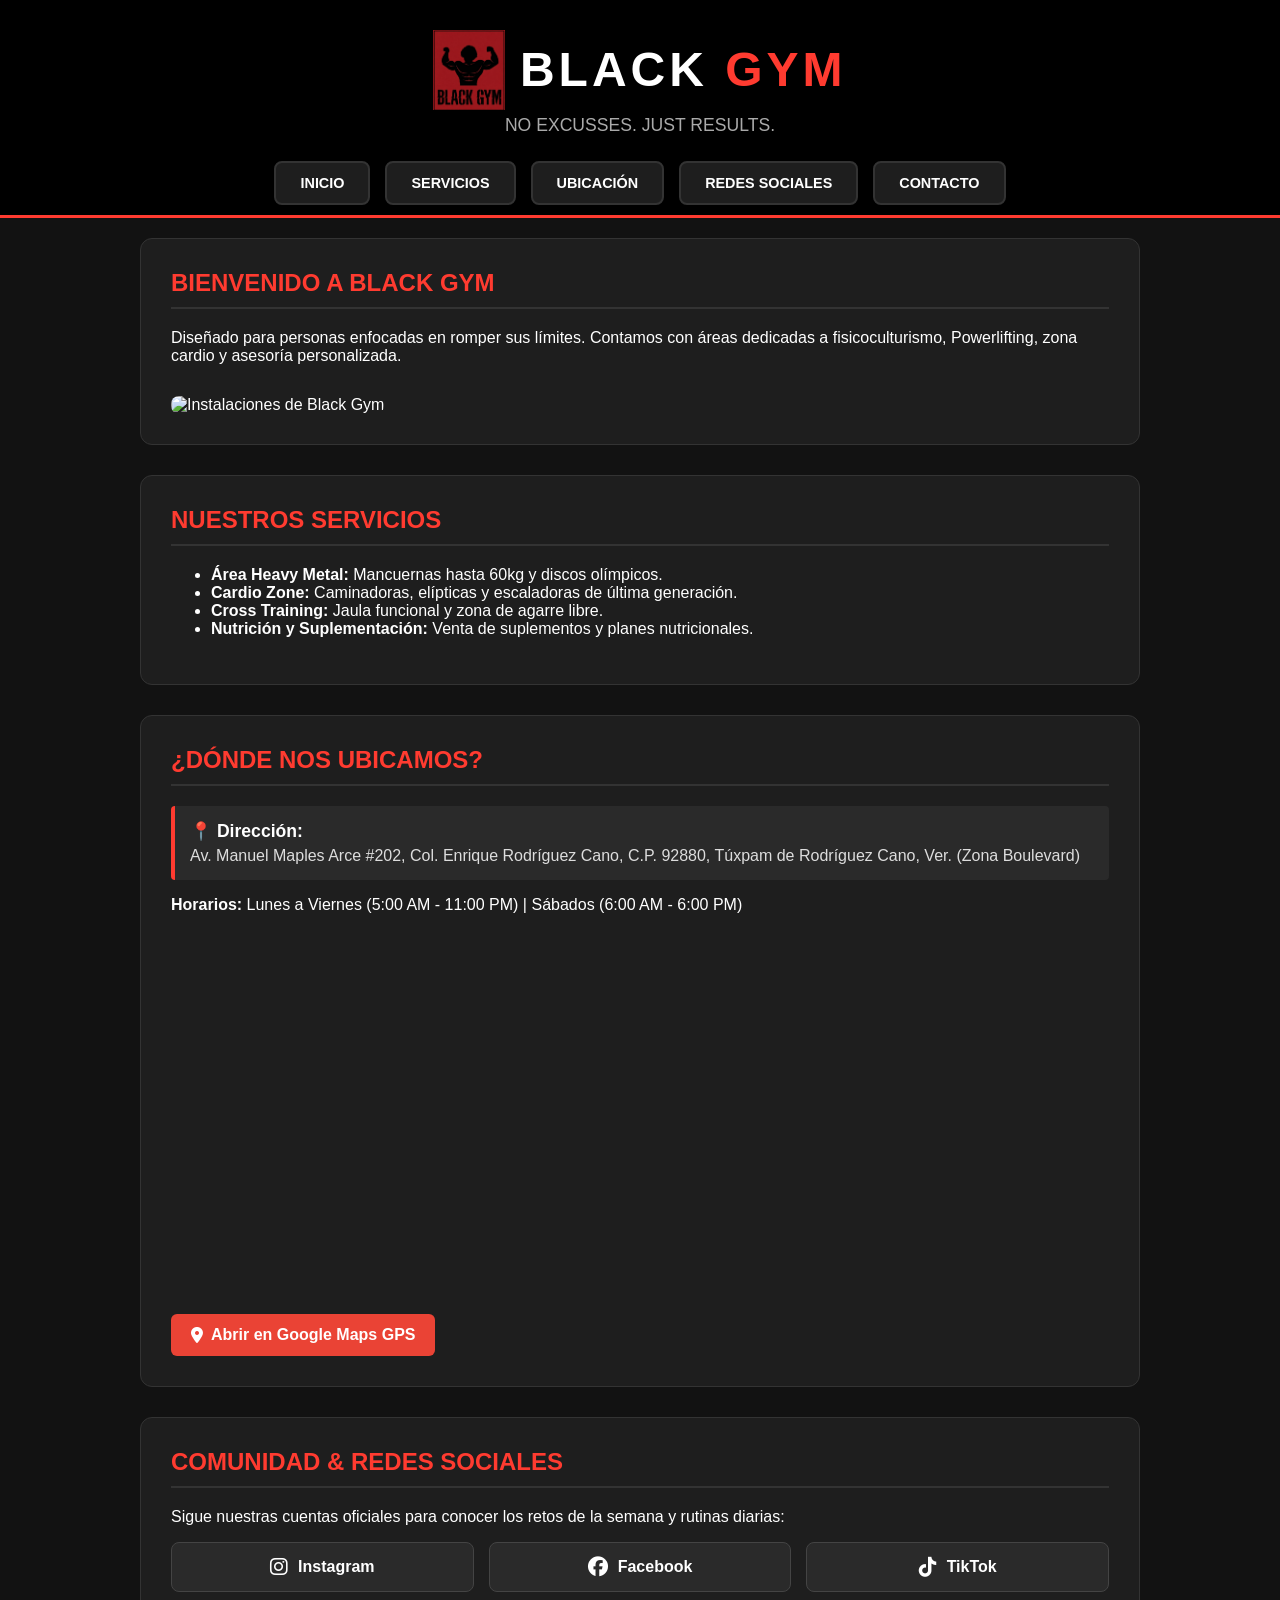
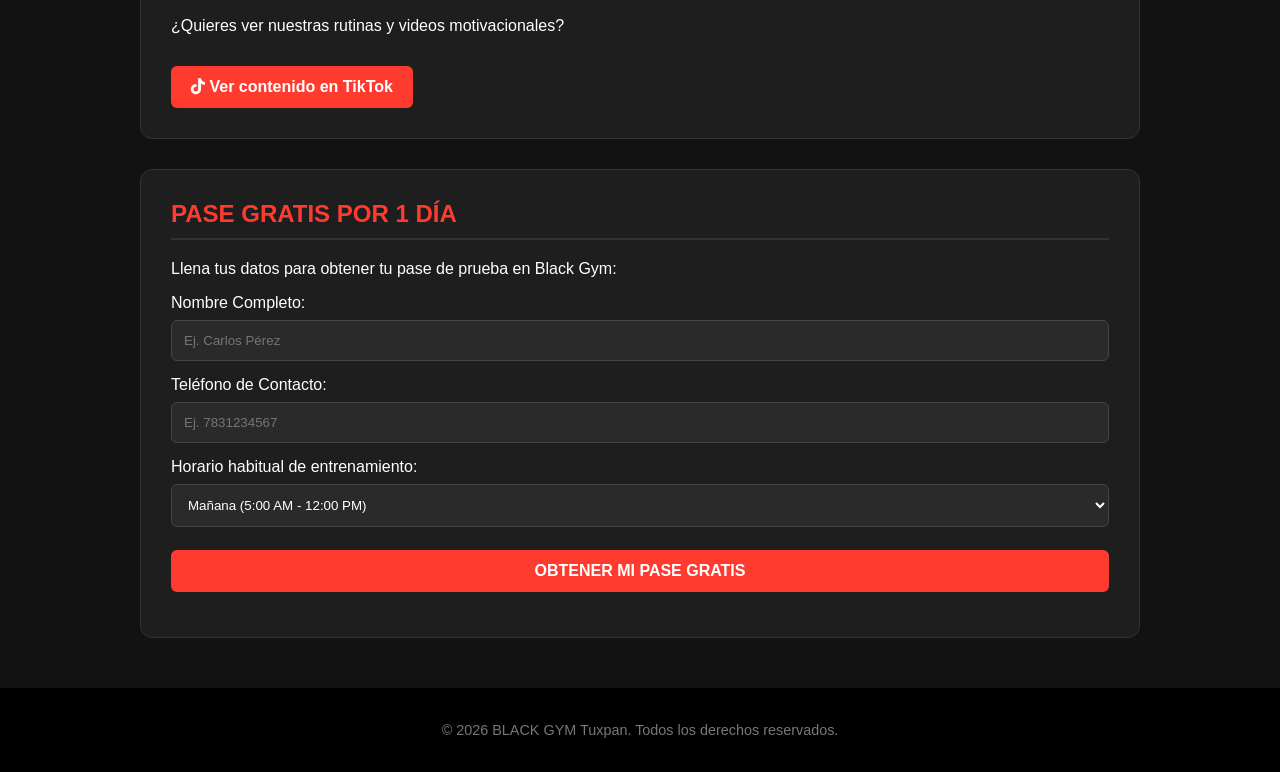
==== index.html @ ecca5a85 "Add files via upload" ====
<!DOCTYPE html>
<html lang="es">
<head>
    <meta charset="UTF-8">
    <meta name="viewport" content="width=device-width, initial-scale=1.0">
    <title>BLACK GYM - Tu Gimnasio</title>

    <link rel="stylesheet" href="https://cdnjs.cloudflare.com/ajax/libs/font-awesome/6.4.0/css/all.min.css">
    
    <style>
        /* === ESTILOS VISUALES === */

        /* Estilos generales para todo el cuerpo de la página (Tema Oscuro) */
        body {
            font-family: 'Segoe UI', Tahoma, Geneva, Verdana, sans-serif;
            background-color: #121212; /* Fondo oscuro */
            color: #ffffff;            /* Texto en color blanco */
            margin: 0;
            padding: 0;
        }

        /* Diseño de la franja superior (Header) */
        header {
            text-align: center;
            padding: 30px 20px 10px 20px;
            background-color: #000000;
            border-bottom: 3px solid #ff3b30; /* Línea de acento color rojo */
        }

        /* Contenedor flexible para alinear el logo y el título juntos */
        .logo-container {
            display: flex;
            align-items: center;
            justify-content: center;
            gap: 15px; /* Separación entre logo y texto */
            flex-wrap: wrap;
        }

        /* Control de tamaño para la imagen de tu logo */
        .gym-logo {
            max-height: 80px; /* Altura máxima para no desproporcionar el encabezado */
            width: auto;      /* Mantiene la proporción original de la imagen */
            object-fit: contain;
        }

        /* Estilo del título principal (BLACK GYM) */
        header h1 {
            font-size: 3rem;
            margin: 0;
            letter-spacing: 4px;
            color: #ffffff;
            text-transform: uppercase;
        }

        /* Resalta la palabra "GYM" en color rojo */
        header h1 span {
            color: #ff3b30;
        }

        /* Estilo del eslogan debajo del título */
        header p {
            color: #aaa;
            font-size: 1.1rem;
            margin-top: 5px;
        }

        /* Menú de navegación */
        nav {
            margin-top: 25px;
        }

        /* Convierte la lista en una barra horizontal centrada */
        nav ul {
            list-style: none; /* Quita los puntos/viñetas de la lista */
            padding: 0;
            margin: 0;
            display: flex;
            justify-content: center;
            flex-wrap: wrap;
            gap: 15px; /* Espacio entre recuadros */
        }

        /* Transforma los enlaces en recuadros interactivos tipo tarjetas */
        nav ul li a {
            display: inline-block;
            padding: 12px 24px;
            background-color: #1e1e1e;
            color: #ffffff;
            text-decoration: none; /* Elimina el subrayado de enlace */
            font-weight: bold;
            text-transform: uppercase;
            font-size: 0.9rem;
            border: 2px solid #333333;
            border-radius: 8px; /* Bordes redondeados */
            transition: all 0.3s ease; /* Transición suave para la animación */
            box-shadow: 0 4px 6px rgba(0,0,0,0.3);
        }

        /* Efecto al pasar el cursor (Hover) sobre los recuadros del menú */
        nav ul li a:hover {
            background-color: #ff3b30;
            border-color: #ff3b30;
            color: #ffffff;
            transform: translateY(-3px); /* Eleva ligeramente el recuadro */
            box-shadow: 0 6px 12px rgba(255, 59, 48, 0.4); /* Resplandor rojo */
        }

        /* Estructura del contenido central */
        main {
            max-width: 1000px; /* Ancho máximo para mantener el contenido centrado */
            margin: 0 auto;
            padding: 20px;
        }

        /* Diseño para cada recuadro/sección del sitio */
        section {
            background-color: #1e1e1e;
            padding: 30px;
            margin-bottom: 30px;
            border-radius: 12px;
            border: 1px solid #333;
        }

        /* Estilo de los títulos de cada sección */
        h2 {
            color: #ff3b30;
            border-bottom: 2px solid #333;
            padding-bottom: 10px;
            margin-top: 0;
            text-transform: uppercase;
        }

        /* Estilo de la imagen principal en la bienvenida */
        .hero-img {
            width: 100%;
            height: 350px;
            object-fit: cover; /* Recorta la imagen limpiamente sin deformarla */
            border-radius: 8px;
            margin-top: 15px;
        }

        /* Cuadro destacado para la dirección de la ubicación */
        .address-box {
            background-color: #2a2a2a;
            padding: 15px;
            border-left: 4px solid #ff3b30;
            border-radius: 4px;
            margin-bottom: 15px;
        }

        /* Botón estilo Google Maps */
        .map-btn {
            display: inline-flex;
            align-items: center;
            gap: 8px;
            margin-top: 15px;
            padding: 12px 20px;
            background-color: #ea4335;
            color: white;
            text-decoration: none;
            font-weight: bold;
            border-radius: 6px;
            transition: 0.3s;
        }

        .map-btn:hover {
            background-color: #c5221f;
        }

        /* Contenedor flexible para alinear las tarjetas de redes sociales */
        .social-container {
            display: flex;
            gap: 15px;
            flex-wrap: wrap;
            margin-top: 15px;
        }

        /* Tarjetas de acceso a redes sociales */
        .social-card {
            flex: 1;
            min-width: 150px;
            padding: 15px;
            text-align: center;
            background: #2a2a2a;
            border-radius: 8px;
            color: #fff;
            text-decoration: none;
            font-weight: bold;
            display: flex;
            align-items: center;
            justify-content: center;
            gap: 10px;
            transition: 0.3s;
            border: 1px solid #444;
        }

        .social-card:hover {
            background: #ff3b30;
            border-color: #ff3b30;
        }

        /* Botón verde para compartir vía WhatsApp */
        .share-btn {
            display: inline-block;
            margin-top: 15px;
            padding: 12px 20px;
            background-color: #ff3b30;
            color: white;
            text-decoration: none;
            font-weight: bold;
            border-radius: 6px;
            transition: 0.3s;
        }

        .share-btn:hover {
            background-color: #e02d22;
        }

        /* Estilos generales para las entradas del formulario (Campos de texto y botón) */
        form input, form select, form button {
            width: 100%;
            padding: 12px;
            margin-top: 8px;
            margin-bottom: 15px;
            border-radius: 6px;
            border: 1px solid #444;
            background-color: #2a2a2a;
            color: white;
            box-sizing: border-box; /* Evita que los campos se salgan del recuadro */
        }

        /* Botón para enviar datos del formulario */
        form button {
            background-color: #ff3b30;
            border: none;
            font-weight: bold;
            font-size: 1rem;
            cursor: pointer;
            text-transform: uppercase;
            transition: 0.3s;
        }

        form button:hover {
            background-color: #e02d22;
        }

        /* Estilos del pie de página */
        footer {
            text-align: center;
            padding: 20px;
            background-color: #000;
            color: #777;
            font-size: 0.9rem;
        }
    </style>
</head>
<body>

    <header>
        <div class="logo-container">
            <img src="logo.png" alt="Logo BLACK GYM" class="gym-logo">
            <h1>BLACK <span>GYM</span></h1>
        </div>

        <p>NO EXCUSSES. JUST RESULTS.</p>

        <nav>
            <ul>
                <li><a href="#inicio">Inicio</a></li>
                <li><a href="#servicios">Servicios</a></li>
                <li><a href="#ubicacion">Ubicación</a></li>
                <li><a href="#redes">Redes Sociales</a></li>
                <li><a href="#contacto">Contacto</a></li>
            </ul>
        </nav>
    </header>

    <main>
        <section id="inicio">
            <h2>Bienvenido a Black Gym</h2>
            <p>Diseñado para personas enfocadas en romper sus límites. Contamos con áreas dedicadas a fisicoculturismo, Powerlifting, zona cardio y asesoría personalizada.</p>

            <img class="hero-img" src="https://images.unsplash.com/photo-1534438327276-14e5300c3a48?w=800" alt="Instalaciones de Black Gym">
        </section>

        <section id="servicios">
            <h2>Nuestros Servicios</h2>
            <ul>
                <li><strong>Área Heavy Metal:</strong> Mancuernas hasta 60kg y discos olímpicos.</li>
                <li><strong>Cardio Zone:</strong> Caminadoras, elípticas y escaladoras de última generación.</li>
                <li><strong>Cross Training:</strong> Jaula funcional y zona de agarre libre.</li>
                <li><strong>Nutrición y Suplementación:</strong> Venta de suplementos y planes nutricionales.</li>
            </ul>
        </section>

        <section id="ubicacion">
            <h2>¿Dónde nos ubicamos?</h2>
            
            <div class="address-box">
                <p style="margin:0; font-size: 1.1rem;"><strong>📍 Dirección:</strong></p>
                <p style="margin:5px 0 0 0; color:#ddd;">Av. Manuel Maples Arce #202, Col. Enrique Rodríguez Cano, C.P. 92880, Túxpam de Rodríguez Cano, Ver. (Zona Boulevard)</p>
            </div>

            <p><strong>Horarios:</strong> Lunes a Viernes (5:00 AM - 11:00 PM) | Sábados (6:00 AM - 6:00 PM)</p>
            
            <div style="border-radius: 8px; overflow: hidden; margin-top: 15px;">
                <iframe 
                    src="https://maps.google.com/maps?q=20.9418320,-97.3780410&hl=es&z=17&output=embed" 
                    width="100%" 
                    height="350" 
                    style="border:0;" 
                    allowfullscreen="" 
                    loading="lazy">
                </iframe>
            </div>

            <div style="margin-top: 15px;">
                <a href="https://www.google.com/maps?q=20.9418320,-97.3780410" target="_blank" class="map-btn">
                    <i class="fa-solid fa-location-dot"></i> Abrir en Google Maps GPS
                </a>
            </div>
        </section>

        <section id="redes">
            <h2>Comunidad & Redes Sociales</h2>
            <p>Sigue nuestras cuentas oficiales para conocer los retos de la semana y rutinas diarias:</p>

            <div class="social-container">
                <a href="https://www.instagram.com/blackgym544?stkn=MWdtNTJtaThpcWppag==" target="_blank" class="social-card">
                    <i class="fa-brands fa-instagram fa-lg"></i> Instagram
                </a>
                <a href="https://www.facebook.com/share/19e7so1coJ/" target="_blank" class="social-card">
                    <i class="fa-brands fa-facebook fa-lg"></i> Facebook
                </a>
                <a href="https://www.tiktok.com/@black.gym98?_r=1&_t=ZS-99eXTjdkThA" target="_blank" class="social-card">
                    <i class="fa-brands fa-tiktok fa-lg"></i> TikTok
                </a>
            </div>

            <div style="margin-top: 25px;">
                <p>¿Quieres ver nuestras rutinas y videos motivacionales?</p>
                <a href="https://www.tiktok.com/@black.gym98?_r=1&_t=ZS-99eXTjdkThA" target="_blank" class="share-btn">
                    <i class="fa-brands fa-tiktok"></i> Ver contenido en TikTok
                </a>
            </div>
        </section>

        <section id="contacto">
            <h2>Pase Gratis por 1 Día</h2>
            <p>Llena tus datos para obtener tu pase de prueba en Black Gym:</p>
            
            <form action="#" method="post">
                <label for="nombre">Nombre Completo:</label>
                <input type="text" id="nombre" name="nombre" placeholder="Ej. Carlos Pérez" required>

                <label for="telefono">Teléfono de Contacto:</label>
                <input type="tel" id="telefono" name="telefono" placeholder="Ej. 7831234567" required>

                <label for="horario">Horario habitual de entrenamiento:</label>
                <select id="horario" name="horario">
                    <option value="manana">Mañana (5:00 AM - 12:00 PM)</option>
                    <option value="tarde">Tarde (12:00 PM - 6:00 PM)</option>
                    <option value="noche">Noche (6:00 PM - 11:00 PM)</option>
                </select>

                <button type="submit">Obtener mi Pase Gratis</button>
            </form>
        </section>
    </main>

    <footer>
        <p>© 2026 BLACK GYM Tuxpan. Todos los derechos reservados.</p>
    </footer>

</body>
</html>
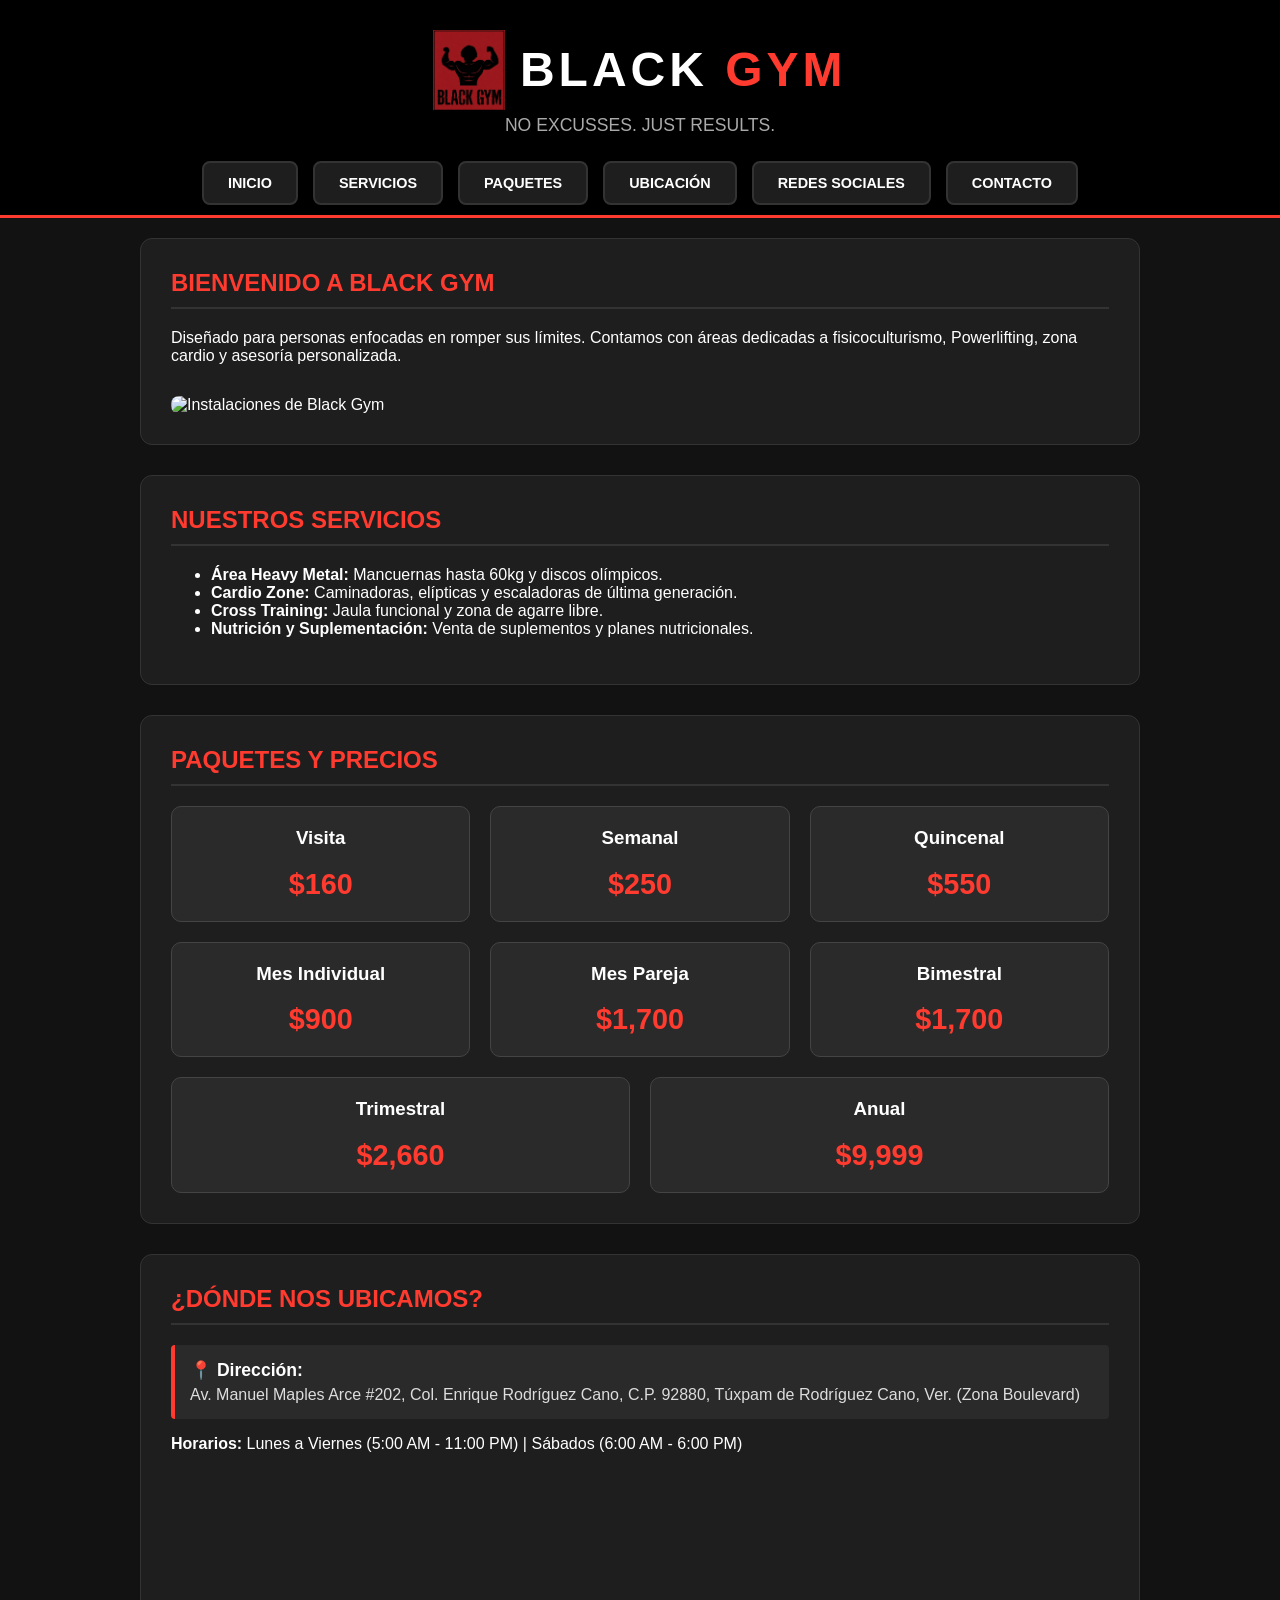
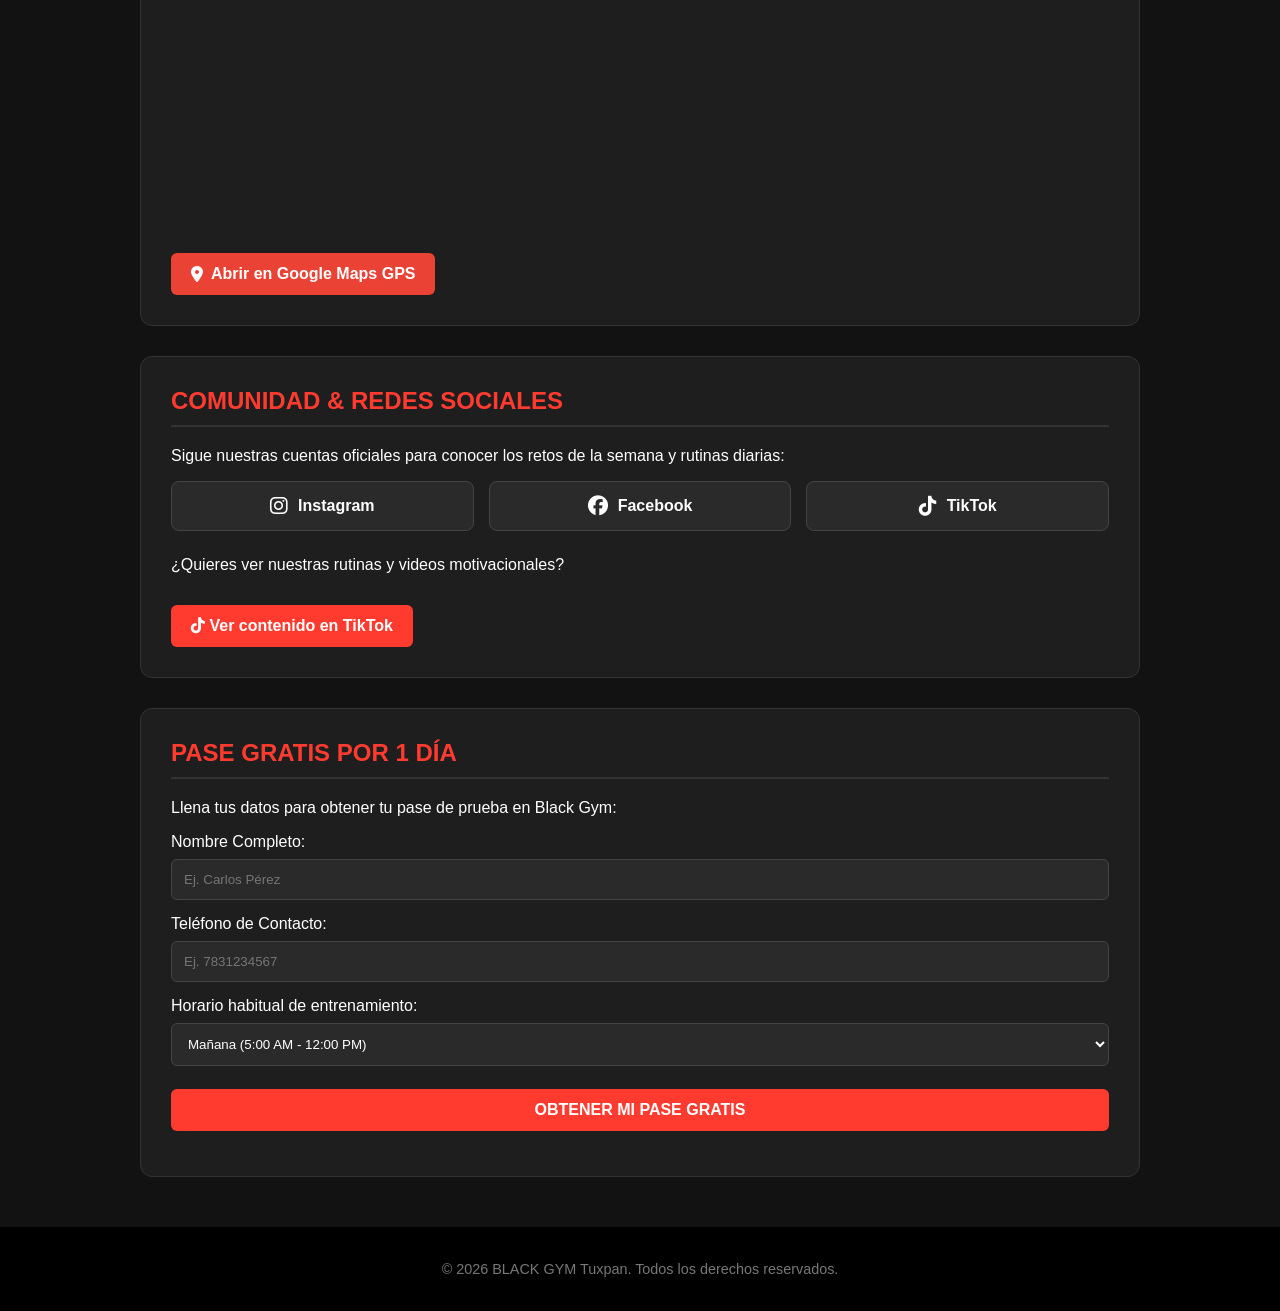
==== commit 71c803c3: "index.html" ====
--- a/index.html
+++ b/index.html
@@ -199,7 +199,7 @@
             border-color: #ff3b30;
         }
 
-        /* Botón verde para compartir vía WhatsApp */
+        /* Botón destacado TikTok */
         .share-btn {
             display: inline-block;
             margin-top: 15px;
@@ -216,7 +216,37 @@
             background-color: #e02d22;
         }
 
-        /* Estilos generales para las entradas del formulario (Campos de texto y botón) */
+        /* Tarjetas para la sección de Paquetes */
+        .planes-container {
+            display: flex;
+            gap: 20px;
+            flex-wrap: wrap;
+            margin-top: 20px;
+        }
+
+        .plan-card {
+            flex: 1;
+            min-width: 200px;
+            background-color: #2a2a2a;
+            padding: 20px;
+            border-radius: 10px;
+            border: 1px solid #444;
+            text-align: center;
+        }
+
+        .plan-card h3 {
+            margin-top: 0;
+            color: #ffffff;
+        }
+
+        .precio {
+            font-size: 1.8rem;
+            color: #ff3b30;
+            font-weight: bold;
+            margin-top: 10px;
+        }
+
+        /* Estilos generales para las entradas del formulario */
         form input, form select, form button {
             width: 100%;
             padding: 12px;
@@ -226,7 +256,7 @@
             border: 1px solid #444;
             background-color: #2a2a2a;
             color: white;
-            box-sizing: border-box; /* Evita que los campos se salgan del recuadro */
+            box-sizing: border-box;
         }
 
         /* Botón para enviar datos del formulario */
@@ -268,6 +298,7 @@
             <ul>
                 <li><a href="#inicio">Inicio</a></li>
                 <li><a href="#servicios">Servicios</a></li>
+                <li><a href="#paquetes">Paquetes</a></li>
                 <li><a href="#ubicacion">Ubicación</a></li>
                 <li><a href="#redes">Redes Sociales</a></li>
                 <li><a href="#contacto">Contacto</a></li>
@@ -276,6 +307,7 @@
     </header>
 
     <main>
+        <!-- Inicio -->
         <section id="inicio">
             <h2>Bienvenido a Black Gym</h2>
             <p>Diseñado para personas enfocadas en romper sus límites. Contamos con áreas dedicadas a fisicoculturismo, Powerlifting, zona cardio y asesoría personalizada.</p>
@@ -283,6 +315,7 @@
             <img class="hero-img" src="https://images.unsplash.com/photo-1534438327276-14e5300c3a48?w=800" alt="Instalaciones de Black Gym">
         </section>
 
+        <!-- Servicios -->
         <section id="servicios">
             <h2>Nuestros Servicios</h2>
             <ul>
@@ -293,6 +326,46 @@
             </ul>
         </section>
 
+        <!-- Paquetes -->
+        <section id="paquetes">
+            <h2>Paquetes y Precios</h2>
+            <div class="planes-container">
+                <div class="plan-card">
+                    <h3>Visita</h3>
+                    <div class="precio">$160</div>
+                </div>
+                <div class="plan-card">
+                    <h3>Semanal</h3>
+                    <div class="precio">$250</div>
+                </div>
+                <div class="plan-card">
+                    <h3>Quincenal</h3>
+                    <div class="precio">$550</div>
+                </div>
+                <div class="plan-card">
+                    <h3>Mes Individual</h3>
+                    <div class="precio">$900</div>
+                </div>
+                <div class="plan-card">
+                    <h3>Mes Pareja</h3>
+                    <div class="precio">$1,700</div>
+                </div>
+                <div class="plan-card">
+                    <h3>Bimestral</h3>
+                    <div class="precio">$1,700</div>
+                </div>
+                <div class="plan-card">
+                    <h3>Trimestral</h3>
+                    <div class="precio">$2,660</div>
+                </div>
+                <div class="plan-card">
+                    <h3>Anual</h3>
+                    <div class="precio">$9,999</div>
+                </div>
+            </div>
+        </section>
+
+        <!-- Ubicación -->
         <section id="ubicacion">
             <h2>¿Dónde nos ubicamos?</h2>
             
@@ -321,6 +394,7 @@
             </div>
         </section>
 
+        <!-- Redes Sociales -->
         <section id="redes">
             <h2>Comunidad & Redes Sociales</h2>
             <p>Sigue nuestras cuentas oficiales para conocer los retos de la semana y rutinas diarias:</p>
@@ -345,11 +419,12 @@
             </div>
         </section>
 
+        <!-- Formulario -->
         <section id="contacto">
             <h2>Pase Gratis por 1 Día</h2>
             <p>Llena tus datos para obtener tu pase de prueba en Black Gym:</p>
             
-            <form action="#" method="post">
+            <form id="paseForm">
                 <label for="nombre">Nombre Completo:</label>
                 <input type="text" id="nombre" name="nombre" placeholder="Ej. Carlos Pérez" required>
 
@@ -372,5 +447,31 @@
         <p>© 2026 BLACK GYM Tuxpan. Todos los derechos reservados.</p>
     </footer>
 
+    <!-- Script JavaScript para controlar el registro del formulario -->
+    <script>
+        document.getElementById('paseForm').addEventListener('submit', function(event) {
+            // Evita que la página se recargue inmediatamente al enviar
+            event.preventDefault();
+
+            // Obtiene el nombre ingresado
+            const nombre = document.getElementById('nombre').value;
+
+            // Obtiene el número actual de registrados desde el navegador (si no hay ninguno, inicia en 0)
+            let contador = localStorage.getItem('contadorPases') || 0;
+            
+            // Incrementa el contador en 1
+            contador++;
+
+            // Guarda el nuevo valor en la memoria del navegador
+            localStorage.setItem('contadorPases', contador);
+
+            // Muestra la ventana flotante con la información requerida
+            alert('¡Felicidades, ' + nombre + '! Tu pase ha sido registrado con éxito.\nEres la persona registrada #' + contador);
+
+            // Limpia los campos del formulario
+            this.reset();
+        });
+    </script>
+
 </body>
-</html>+</html>
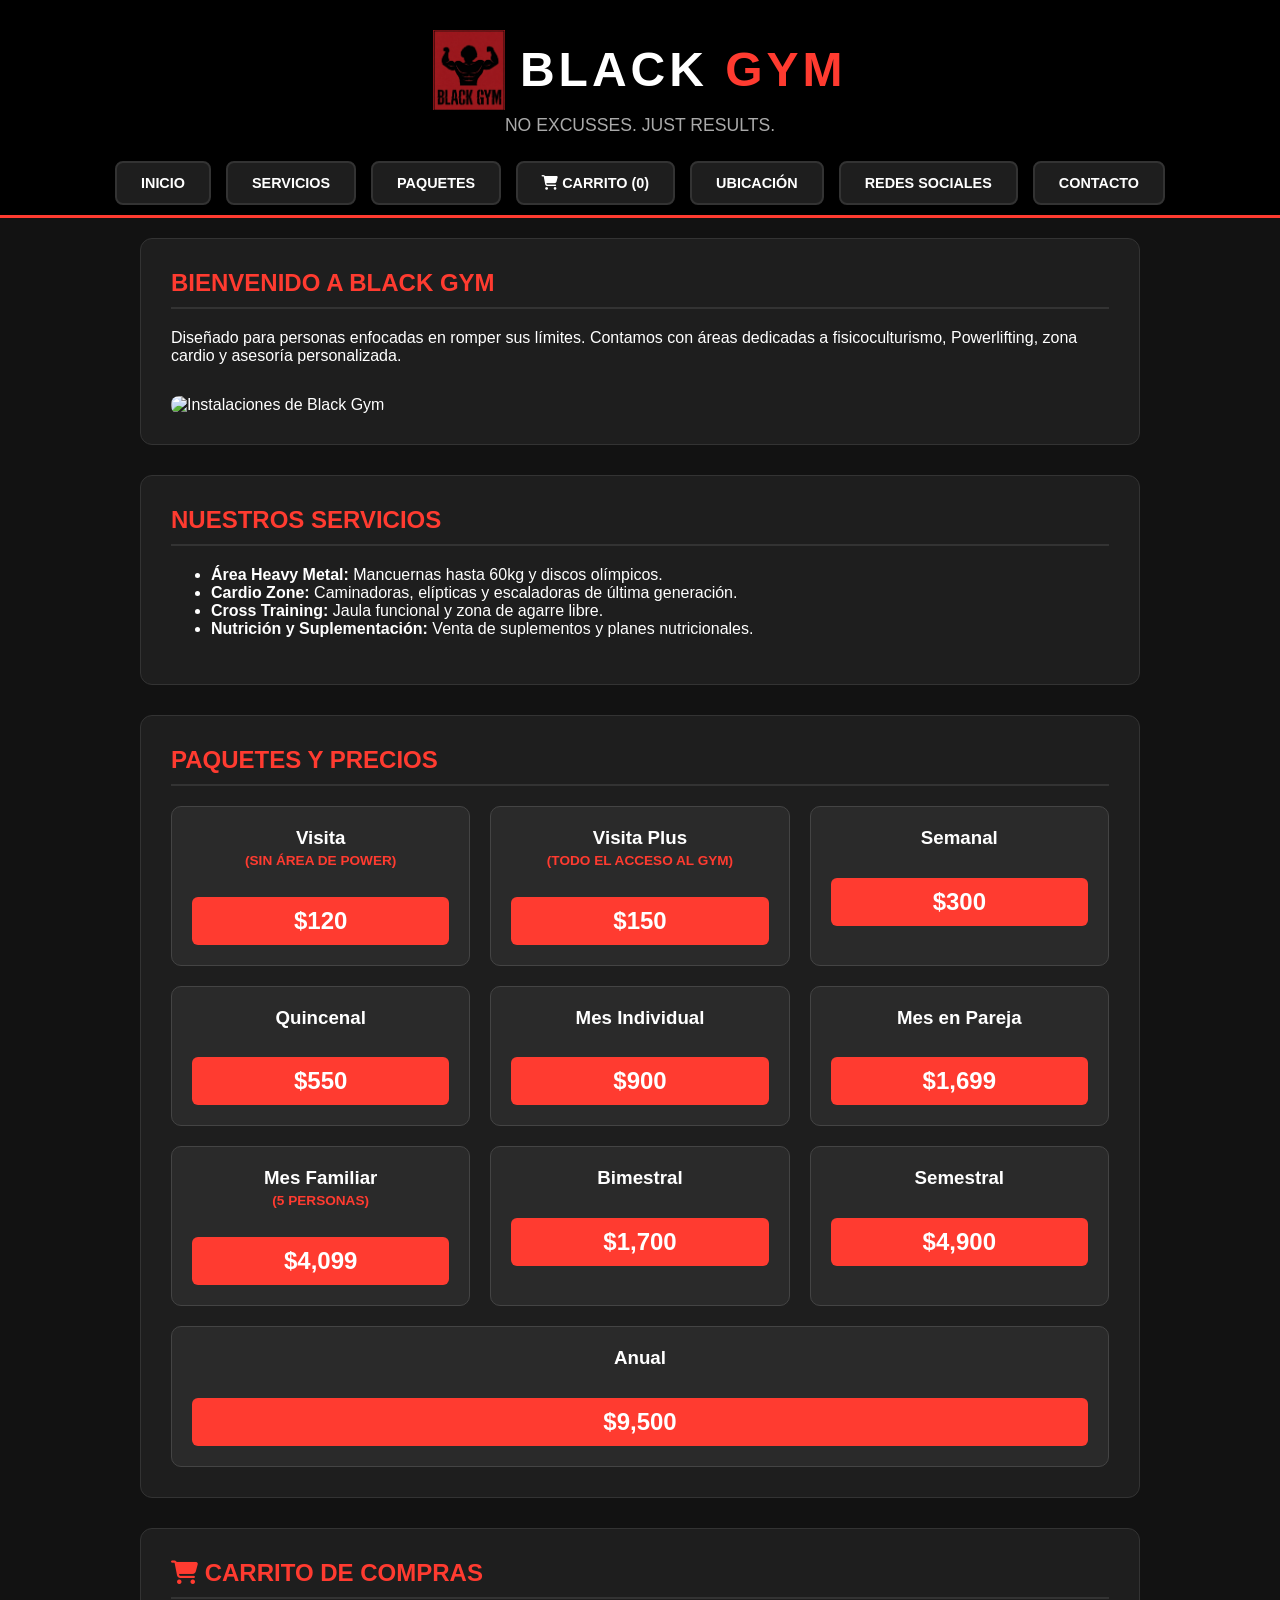
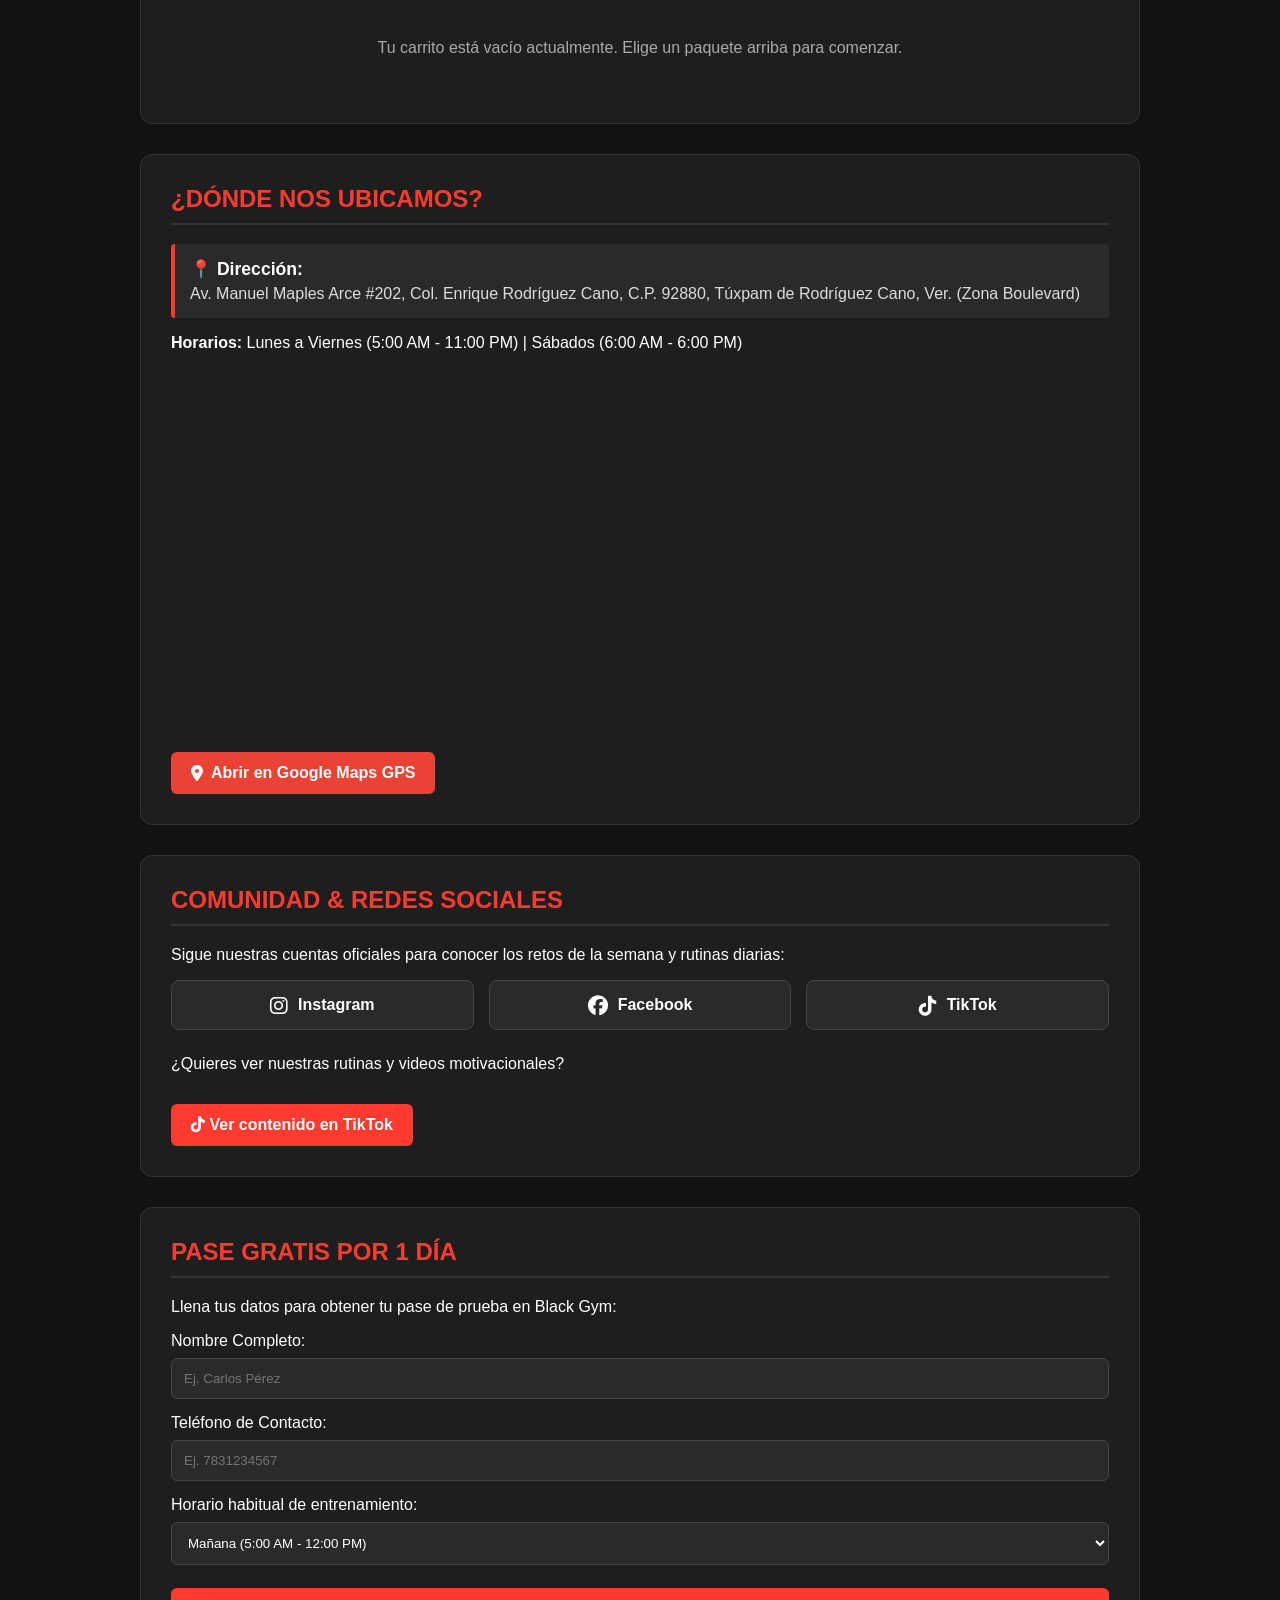
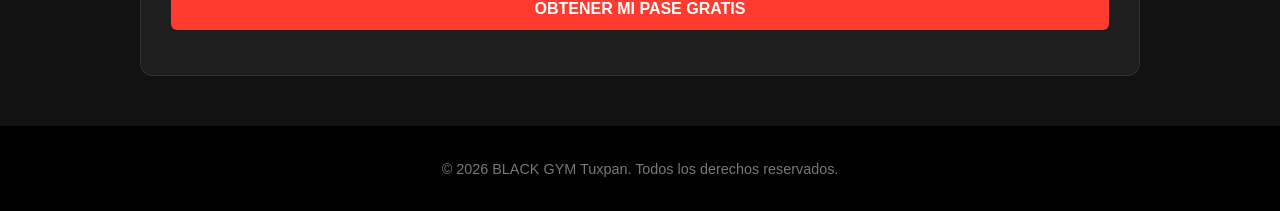
==== commit a2d04954: "index.html" ====
--- a/index.html
+++ b/index.html
@@ -239,14 +239,173 @@
             color: #ffffff;
         }
 
-        .precio {
-            font-size: 1.8rem;
+        /* Estilo para las aclaraciones entre paréntesis */
+        .nota-subtitulo {
+            display: block;
+            font-size: 0.85rem;
             color: #ff3b30;
             font-weight: bold;
+            margin-top: 4px;
+            text-transform: uppercase;
+        }
+
+        /* Botón interactivo para los precios */
+        .btn-precio {
+            width: 100%;
+            background-color: #ff3b30;
+            color: #ffffff;
+            font-size: 1.5rem;
+            font-weight: bold;
+            padding: 10px;
+            border: none;
+            border-radius: 6px;
+            cursor: pointer;
             margin-top: 10px;
-        }
-
-        /* Estilos generales para las entradas del formulario */
+            transition: background-color 0.3s, transform 0.2s;
+        }
+
+        .btn-precio:hover {
+            background-color: #e02d22;
+            transform: scale(1.05);
+        }
+
+        /* TABLA Y ESTILOS DEL CARRITO */
+        .cart-table-container {
+            overflow-x: auto;
+            margin-top: 15px;
+        }
+
+        .cart-table {
+            width: 100%;
+            border-collapse: collapse;
+            text-align: left;
+            background-color: #2a2a2a;
+            border-radius: 8px;
+            overflow: hidden;
+        }
+
+        .cart-table th, .cart-table td {
+            padding: 12px 15px;
+            border-bottom: 1px solid #444;
+        }
+
+        .cart-table th {
+            background-color: #000;
+            color: #ff3b30;
+            text-transform: uppercase;
+            font-size: 0.9rem;
+        }
+
+        .btn-eliminar {
+            background-color: #dc3545;
+            color: white;
+            border: none;
+            padding: 6px 10px;
+            border-radius: 4px;
+            cursor: pointer;
+            font-size: 0.85rem;
+            transition: 0.2s;
+        }
+
+        .btn-eliminar:hover {
+            background-color: #bd2130;
+        }
+
+        .cart-summary {
+            display: flex;
+            justify-content: space-between;
+            align-items: center;
+            margin-top: 20px;
+            padding-top: 15px;
+            border-top: 2px solid #333;
+            flex-wrap: wrap;
+            gap: 15px;
+        }
+
+        .cart-total-text {
+            font-size: 1.4rem;
+            font-weight: bold;
+        }
+
+        .cart-total-amount {
+            color: #ff3b30;
+            font-size: 1.6rem;
+        }
+
+        /* Contenedor del área de checkout (Nombre del comprador + Botones) */
+        .cart-checkout-area {
+            display: flex;
+            align-items: center;
+            gap: 12px;
+            flex-wrap: wrap;
+        }
+
+        .buyer-input-group {
+            display: flex;
+            flex-direction: column;
+            gap: 4px;
+        }
+
+        .buyer-input-group label {
+            font-size: 0.8rem;
+            color: #aaa;
+            text-transform: uppercase;
+            font-weight: bold;
+        }
+
+        .buyer-input {
+            padding: 10px 14px;
+            border-radius: 6px;
+            border: 1px solid #ff3b30;
+            background-color: #121212;
+            color: white;
+            font-size: 0.95rem;
+            outline: none;
+            min-width: 220px;
+            box-sizing: border-box;
+        }
+
+        .buyer-input:focus {
+            box-shadow: 0 0 8px rgba(255, 59, 48, 0.5);
+        }
+
+        .cart-actions {
+            display: flex;
+            gap: 10px;
+            align-items: flex-end;
+        }
+
+        .btn-cart-action {
+            padding: 12px 20px;
+            font-weight: bold;
+            border: none;
+            border-radius: 6px;
+            cursor: pointer;
+            text-transform: uppercase;
+            transition: 0.3s;
+            height: 42px;
+        }
+
+        .btn-vaciar {
+            background-color: #333;
+            color: #ccc;
+        }
+
+        .btn-vaciar:hover {
+            background-color: #444;
+            color: #fff;
+        }
+
+        .btn-comprar {
+            background-color: #28a745;
+            color: white;
+        }
+
+        .btn-comprar:hover {
+            background-color: #218838;
+        }
+
+        /* Estilos generales para las entradas del formulario estándar */
         form input, form select, form button {
             width: 100%;
             padding: 12px;
@@ -274,6 +433,146 @@
             background-color: #e02d22;
         }
 
+        /* === VENTANA EMERGENTE (MODAL) ESTILIZADA === */
+        .modal-overlay {
+            position: fixed;
+            top: 0;
+            left: 0;
+            width: 100%;
+            height: 100%;
+            background-color: rgba(0, 0, 0, 0.85);
+            display: flex;
+            align-items: center;
+            justify-content: center;
+            opacity: 0;
+            pointer-events: none;
+            transition: opacity 0.3s ease;
+            z-index: 1000;
+        }
+
+        .modal-overlay.active {
+            opacity: 1;
+            pointer-events: auto;
+        }
+
+        .modal-box {
+            background-color: #1e1e1e;
+            border: 2px solid #ff3b30;
+            border-radius: 12px;
+            padding: 25px;
+            width: 90%;
+            max-width: 420px;
+            text-align: center;
+            box-shadow: 0 0 20px rgba(255, 59, 48, 0.4);
+            transform: translateY(-20px);
+            transition: transform 0.3s ease;
+        }
+
+        .modal-overlay.active .modal-box {
+            transform: translateY(0);
+        }
+
+        .modal-box h3 {
+            color: #ff3b30;
+            margin-top: 0;
+            font-size: 1.5rem;
+            text-transform: uppercase;
+        }
+
+        .modal-box p {
+            font-size: 1.1rem;
+            color: #ddd;
+            margin: 15px 0 15px 0;
+            line-height: 1.5;
+        }
+
+        /* Recuadro de número de pedido dentro del modal */
+        .order-badge {
+            background-color: #2a2a2a;
+            border: 1px dashed #ff3b30;
+            padding: 10px;
+            border-radius: 6px;
+            font-family: monospace;
+            font-size: 1.2rem;
+            color: #ff3b30;
+            font-weight: bold;
+            margin: 10px 0;
+        }
+
+        /* CONTROLES DE CANTIDAD (+ y -) */
+        .qty-control {
+            display: flex;
+            align-items: center;
+            justify-content: center;
+            gap: 15px;
+            margin: 20px 0;
+        }
+
+        .btn-qty {
+            background-color: #2a2a2a;
+            color: #ff3b30;
+            border: 2px solid #ff3b30;
+            font-size: 1.5rem;
+            font-weight: bold;
+            width: 45px;
+            height: 45px;
+            border-radius: 50%;
+            cursor: pointer;
+            display: flex;
+            align-items: center;
+            justify-content: center;
+            transition: 0.2s;
+        }
+
+        .btn-qty:hover {
+            background-color: #ff3b30;
+            color: #ffffff;
+        }
+
+        .qty-number {
+            font-size: 1.8rem;
+            font-weight: bold;
+            color: #ffffff;
+            min-width: 40px;
+            text-align: center;
+        }
+
+        /* ACCIONES DEL MODAL */
+        .modal-actions {
+            display: flex;
+            gap: 10px;
+            justify-content: center;
+            margin-top: 20px;
+        }
+
+        .modal-btn {
+            flex: 1;
+            background-color: #ff3b30;
+            color: white;
+            border: none;
+            padding: 12px 15px;
+            font-weight: bold;
+            border-radius: 6px;
+            cursor: pointer;
+            font-size: 0.95rem;
+            text-transform: uppercase;
+            transition: 0.3s;
+        }
+
+        .modal-btn:hover {
+            background-color: #e02d22;
+        }
+
+        .modal-btn-secondary {
+            background-color: #333;
+            color: #aaa;
+        }
+
+        .modal-btn-secondary:hover {
+            background-color: #444;
+            color: #fff;
+        }
+
         /* Estilos del pie de página */
         footer {
             text-align: center;
@@ -299,6 +598,7 @@
                 <li><a href="#inicio">Inicio</a></li>
                 <li><a href="#servicios">Servicios</a></li>
                 <li><a href="#paquetes">Paquetes</a></li>
+                <li><a href="#carrito"><i class="fa-solid fa-cart-shopping"></i> Carrito (<span id="cartCount">0</span>)</a></li>
                 <li><a href="#ubicacion">Ubicación</a></li>
                 <li><a href="#redes">Redes Sociales</a></li>
                 <li><a href="#contacto">Contacto</a></li>
@@ -331,37 +631,54 @@
             <h2>Paquetes y Precios</h2>
             <div class="planes-container">
                 <div class="plan-card">
-                    <h3>Visita</h3>
-                    <div class="precio">$160</div>
+                    <h3>Visita <span class="nota-subtitulo">(SIN ÁREA DE POWER)</span></h3>
+                    <button class="btn-precio" onclick="abrirModalPaquete('Visita (SIN ÁREA DE POWER)', 120, 15)">$120</button>
+                </div>
+                <div class="plan-card">
+                    <h3>Visita Plus <span class="nota-subtitulo">(TODO EL ACCESO AL GYM)</span></h3>
+                    <button class="btn-precio" onclick="abrirModalPaquete('Visita Plus (TODO EL ACCESO AL GYM)', 150, 15)">$150</button>
                 </div>
                 <div class="plan-card">
                     <h3>Semanal</h3>
-                    <div class="precio">$250</div>
+                    <button class="btn-precio" onclick="abrirModalPaquete('Semanal', 300, 25)">$300</button>
                 </div>
                 <div class="plan-card">
                     <h3>Quincenal</h3>
-                    <div class="precio">$550</div>
+                    <button class="btn-precio" onclick="abrirModalPaquete('Quincenal', 550, 15)">$550</button>
                 </div>
                 <div class="plan-card">
                     <h3>Mes Individual</h3>
-                    <div class="precio">$900</div>
+                    <button class="btn-precio" onclick="abrirModalPaquete('Mes Individual', 900, 120)">$900</button>
                 </div>
                 <div class="plan-card">
-                    <h3>Mes Pareja</h3>
-                    <div class="precio">$1,700</div>
+                    <h3>Mes en Pareja</h3>
+                    <button class="btn-precio" onclick="abrirModalPaquete('Mes en Pareja', 1699, 35)">$1,699</button>
+                </div>
+                <div class="plan-card">
+                    <h3>Mes Familiar <span class="nota-subtitulo">(5 PERSONAS)</span></h3>
+                    <button class="btn-precio" onclick="abrirModalPaquete('Mes Familiar (5 PERSONAS)', 4099, 8)">$4,099</button>
                 </div>
                 <div class="plan-card">
                     <h3>Bimestral</h3>
-                    <div class="precio">$1,700</div>
+                    <button class="btn-precio" onclick="abrirModalPaquete('Bimestral', 1700, 10)">$1,700</button>
                 </div>
                 <div class="plan-card">
-                    <h3>Trimestral</h3>
-                    <div class="precio">$2,660</div>
+                    <h3>Semestral</h3>
+                    <button class="btn-precio" onclick="abrirModalPaquete('Semestral', 4900, 5)">$4,900</button>
                 </div>
                 <div class="plan-card">
                     <h3>Anual</h3>
-                    <div class="precio">$9,999</div>
-                </div>
+                    <button class="btn-precio" onclick="abrirModalPaquete('Anual', 9500, 12)">$9,500</button>
+                </div>
+            </div>
+        </section>
+
+        <!-- Carrito de Compras -->
+        <section id="carrito">
+            <h2><i class="fa-solid fa-cart-shopping"></i> Carrito de Compras</h2>
+            
+            <div id="cartContent">
+                <!-- Se genera dinámicamente desde JavaScript -->
             </div>
         </section>
 
@@ -443,32 +760,296 @@
         </section>
     </main>
 
+    <!-- VENTANA EMERGENTE INTEGRADA EN LA PÁGINA -->
+    <div id="customModal" class="modal-overlay">
+        <div class="modal-box">
+            <h3 id="modalTitle">Paquete</h3>
+            <div id="modalBody">
+                <!-- Se llena dinámicamente con JS -->
+            </div>
+        </div>
+    </div>
+
     <footer>
         <p>© 2026 BLACK GYM Tuxpan. Todos los derechos reservados.</p>
     </footer>
 
-    <!-- Script JavaScript para controlar el registro del formulario -->
+    <!-- Script JavaScript -->
     <script>
+        // Variables globales para el paquete activo y el carrito
+        let paqueteActual = '';
+        let precioActual = 0;
+        let stockDisponible = 0;
+        let cantidadSeleccionada = 1;
+        
+        // Obtener el carrito guardado o iniciar uno vacío
+        let carrito = JSON.parse(localStorage.getItem('blackgym_carrito')) || [];
+
+        // Inicializar el carrito al cargar la página
+        renderizarCarrito();
+
+        // Abrir la ventana modal al presionar un precio
+        function abrirModalPaquete(nombrePaquete, precio, cantidadInicial) {
+            paqueteActual = nombrePaquete;
+            precioActual = precio;
+            let llaveStorage = 'stock_' + nombrePaquete;
+            let disponibles = localStorage.getItem(llaveStorage);
+
+            if (disponibles === null) {
+                disponibles = cantidadInicial;
+                localStorage.setItem(llaveStorage, disponibles);
+            }
+
+            stockDisponible = parseInt(disponibles);
+            cantidadSeleccionada = stockDisponible > 0 ? 1 : 0;
+
+            document.getElementById('modalTitle').innerText = 'Paquete ' + nombrePaquete;
+            
+            actualizarContenidoModal();
+            document.getElementById('customModal').classList.add('active');
+        }
+
+        // Renderizar el contenido dinámico del modal
+        function actualizarContenidoModal() {
+            const body = document.getElementById('modalBody');
+
+            if (stockDisponible <= 0) {
+                body.innerHTML = `
+                    <p style="color: #ff3b30; font-weight: bold;">⚠️ Lo sentimos, este paquete está agotado por el momento.</p>
+                    <div class="modal-actions">
+                        <button class="modal-btn modal-btn-secondary" onclick="cerrarModal()">Cerrar</button>
+                    </div>
+                `;
+                return;
+            }
+
+            body.innerHTML = `
+                <p>Precio Unitario: <strong>$${precioActual.toLocaleString()}</strong></p>
+                <p style="font-size: 0.95rem; color: #aaa;">Quedan <strong>${stockDisponible}</strong> paquete(s) disponible(s).</p>
+                
+                <div class="qty-control">
+                    <button class="btn-qty" onclick="cambiarCantidad(-1)">-</button>
+                    <span class="qty-number" id="qtyText">${cantidadSeleccionada}</span>
+                    <button class="btn-qty" onclick="cambiarCantidad(1)">+</button>
+                </div>
+
+                <div class="modal-actions">
+                    <button class="modal-btn modal-btn-secondary" onclick="cerrarModal()">Cancelar</button>
+                    <button class="modal-btn" onclick="agregarAlCarrito()"><i class="fa-solid fa-cart-shopping"></i> Agregar al Carrito</button>
+                </div>
+            `;
+        }
+
+        // Modificar la cantidad elegida con los botones + y -
+        function cambiarCantidad(cambio) {
+            let nuevaCantidad = cantidadSeleccionada + cambio;
+
+            if (nuevaCantidad >= 1 && nuevaCantidad <= stockDisponible) {
+                cantidadSeleccionada = nuevaCantidad;
+                document.getElementById('qtyText').innerText = cantidadSeleccionada;
+            }
+        }
+
+        // Agregar producto seleccionado al carrito
+        function agregarAlCarrito() {
+            // Descontar del stock disponible local
+            stockDisponible -= cantidadSeleccionada;
+            localStorage.setItem('stock_' + paqueteActual, stockDisponible);
+
+            // Verificar si el producto ya existía en el carrito
+            let itemExistente = carrito.find(item => item.nombre === paqueteActual);
+
+            if (itemExistente) {
+                itemExistente.cantidad += cantidadSeleccionada;
+                itemExistente.subtotal = itemExistente.cantidad * itemExistente.precio;
+            } else {
+                carrito.push({
+                    nombre: paqueteActual,
+                    precio: precioActual,
+                    cantidad: cantidadSeleccionada,
+                    subtotal: cantidadSeleccionada * precioActual
+                });
+            }
+
+            guardarYActualizarCarrito();
+
+            const body = document.getElementById('modalBody');
+            body.innerHTML = `
+                <p style="color: #28a745; font-size: 1.2rem; font-weight: bold;">¡Agregado con éxito!</p>
+                <p>Se han añadido <strong>${cantidadSeleccionada}</strong> paquete(s) de <strong>${paqueteActual}</strong> al carrito.</p>
+                <div class="modal-actions">
+                    <button class="modal-btn" onclick="cerrarModal()">Aceptar</button>
+                </div>
+            `;
+        }
+
+        // Renderizar tabla del carrito de compras
+        function renderizarCarrito() {
+            const container = document.getElementById('cartContent');
+            const cartCountElement = document.getElementById('cartCount');
+
+            let totalItems = 0;
+            let totalPagar = 0;
+
+            carrito.forEach(item => {
+                totalItems += item.cantidad;
+                totalPagar += item.subtotal;
+            });
+
+            cartCountElement.innerText = totalItems;
+
+            if (carrito.length === 0) {
+                container.innerHTML = `<p style="color: #aaa; text-align: center; padding: 20px;">Tu carrito está vacío actualmente. Elige un paquete arriba para comenzar.</p>`;
+                return;
+            }
+
+            let html = `
+                <div class="cart-table-container">
+                    <table class="cart-table">
+                        <thead>
+                            <tr>
+                                <th>Paquete</th>
+                                <th>Precio U.</th>
+                                <th>Cant.</th>
+                                <th>Subtotal</th>
+                                <th>Acción</th>
+                            </tr>
+                        </thead>
+                        <tbody>
+            `;
+
+            carrito.forEach((item, index) => {
+                html += `
+                    <tr>
+                        <td><strong>${item.nombre}</strong></td>
+                        <td>$${item.precio.toLocaleString()}</td>
+                        <td>${item.cantidad}</td>
+                        <td>$${item.subtotal.toLocaleString()}</td>
+                        <td><button class="btn-eliminar" onclick="eliminarDelCarrito(${index})"><i class="fa-solid fa-trash"></i></button></td>
+                    </tr>
+                `;
+            });
+
+            html += `
+                        </tbody>
+                    </table>
+                </div>
+
+                <div class="cart-summary">
+                    <div class="cart-total-text">
+                        Total a pagar: <span class="cart-total-amount">$${totalPagar.toLocaleString()}</span>
+                    </div>
+                    
+                    <div class="cart-checkout-area">
+                        <div class="buyer-input-group">
+                            <label for="nombreComprador">Nombre del Comprador:</label>
+                            <input type="text" id="nombreComprador" class="buyer-input" placeholder="Ingresa tu nombre completo">
+                        </div>
+                        <div class="cart-actions">
+                            <button class="btn-cart-action btn-vaciar" onclick="vaciarCarrito()">Vaciar</button>
+                            <button class="btn-cart-action btn-comprar" onclick="procesarCompra()">Finalizar Compra</button>
+                        </div>
+                    </div>
+                </div>
+            `;
+
+            container.innerHTML = html;
+        }
+
+        // Eliminar un producto individual del carrito
+        function eliminarDelCarrito(index) {
+            let item = carrito[index];
+            
+            // Devolver stock
+            let stockActual = parseInt(localStorage.getItem('stock_' + item.nombre) || 0);
+            localStorage.setItem('stock_' + item.nombre, stockActual + item.cantidad);
+
+            carrito.splice(index, 1);
+            guardarYActualizarCarrito();
+        }
+
+        // Vaciar todo el carrito
+        function vaciarCarrito() {
+            // Devolver todo el stock acumulado
+            carrito.forEach(item => {
+                let stockActual = parseInt(localStorage.getItem('stock_' + item.nombre) || 0);
+                localStorage.setItem('stock_' + item.nombre, stockActual + item.cantidad);
+            });
+
+            carrito = [];
+            guardarYActualizarCarrito();
+        }
+
+        // Finalizar pedido con generación de Folio/Número de Pedido
+        function procesarCompra() {
+            const inputComprador = document.getElementById('nombreComprador');
+            const nombreComprador = inputComprador ? inputComprador.value.trim() : '';
+
+            if (!nombreComprador) {
+                alert("Por favor, ingresa el nombre del comprador para completar el pedido.");
+                if (inputComprador) inputComprador.focus();
+                return;
+            }
+
+            // Generar número de pedido secuencial
+            let contadorPedido = parseInt(localStorage.getItem('contadorPedidosBG') || 100);
+            contadorPedido++;
+            localStorage.setItem('contadorPedidosBG', contadorPedido);
+
+            const numPedido = `BG-${new Date().getFullYear()}-${contadorPedido}`;
+
+            document.getElementById('modalTitle').innerText = '¡Compra Exitosa!';
+            document.getElementById('modalBody').innerHTML = `
+                <p style="color: #28a745; font-weight: bold; font-size: 1.2rem; margin-bottom: 5px;">¡Gracias por tu compra!</p>
+                <p style="margin-top: 5px;">Comprador: <strong>${nombreComprador}</strong></p>
+                
+                <div class="order-badge">
+                    N° DE PEDIDO: ${numPedido}
+                </div>
+
+                <p style="font-size: 0.95rem; color: #ccc;">Tu pedido ha sido procesado con éxito. Muestra este número de pedido en recepción para la entrega de tu pase o activación.</p>
+                
+                <div class="modal-actions">
+                    <button class="modal-btn" onclick="cerrarModal()">Aceptar</button>
+                </div>
+            `;
+
+            carrito = [];
+            guardarYActualizarCarrito();
+            document.getElementById('customModal').classList.add('active');
+        }
+
+        // Guardar cambios en el localStorage y refrescar la interfaz
+        function guardarYActualizarCarrito() {
+            localStorage.setItem('blackgym_carrito', JSON.stringify(carrito));
+            renderizarCarrito();
+        }
+
+        function cerrarModal() {
+            document.getElementById('customModal').classList.remove('active');
+        }
+
+        // Control del formulario Pase Gratis
         document.getElementById('paseForm').addEventListener('submit', function(event) {
-            // Evita que la página se recargue inmediatamente al enviar
             event.preventDefault();
 
-            // Obtiene el nombre ingresado
             const nombre = document.getElementById('nombre').value;
-
-            // Obtiene el número actual de registrados desde el navegador (si no hay ninguno, inicia en 0)
             let contador = localStorage.getItem('contadorPases') || 0;
             
-            // Incrementa el contador en 1
             contador++;
-
-            // Guarda el nuevo valor en la memoria del navegador
             localStorage.setItem('contadorPases', contador);
 
-            // Muestra la ventana flotante con la información requerida
-            alert('¡Felicidades, ' + nombre + '! Tu pase ha sido registrado con éxito.\nEres la persona registrada #' + contador);
-
-            // Limpia los campos del formulario
+            document.getElementById('modalTitle').innerText = '¡Pase Registrado!';
+            document.getElementById('modalBody').innerHTML = `
+                <p>¡Felicidades, <strong>${nombre}</strong>!</p>
+                <p>Tu pase de prueba ha sido registrado con éxito.</p>
+                <p style="font-size: 0.95rem; color: #ff3b30;">Eres la persona registrada <strong>#${contador}</strong></p>
+                <div class="modal-actions">
+                    <button class="modal-btn" onclick="cerrarModal()">Aceptar</button>
+                </div>
+            `;
+            
+            document.getElementById('customModal').classList.add('active');
             this.reset();
         });
     </script>
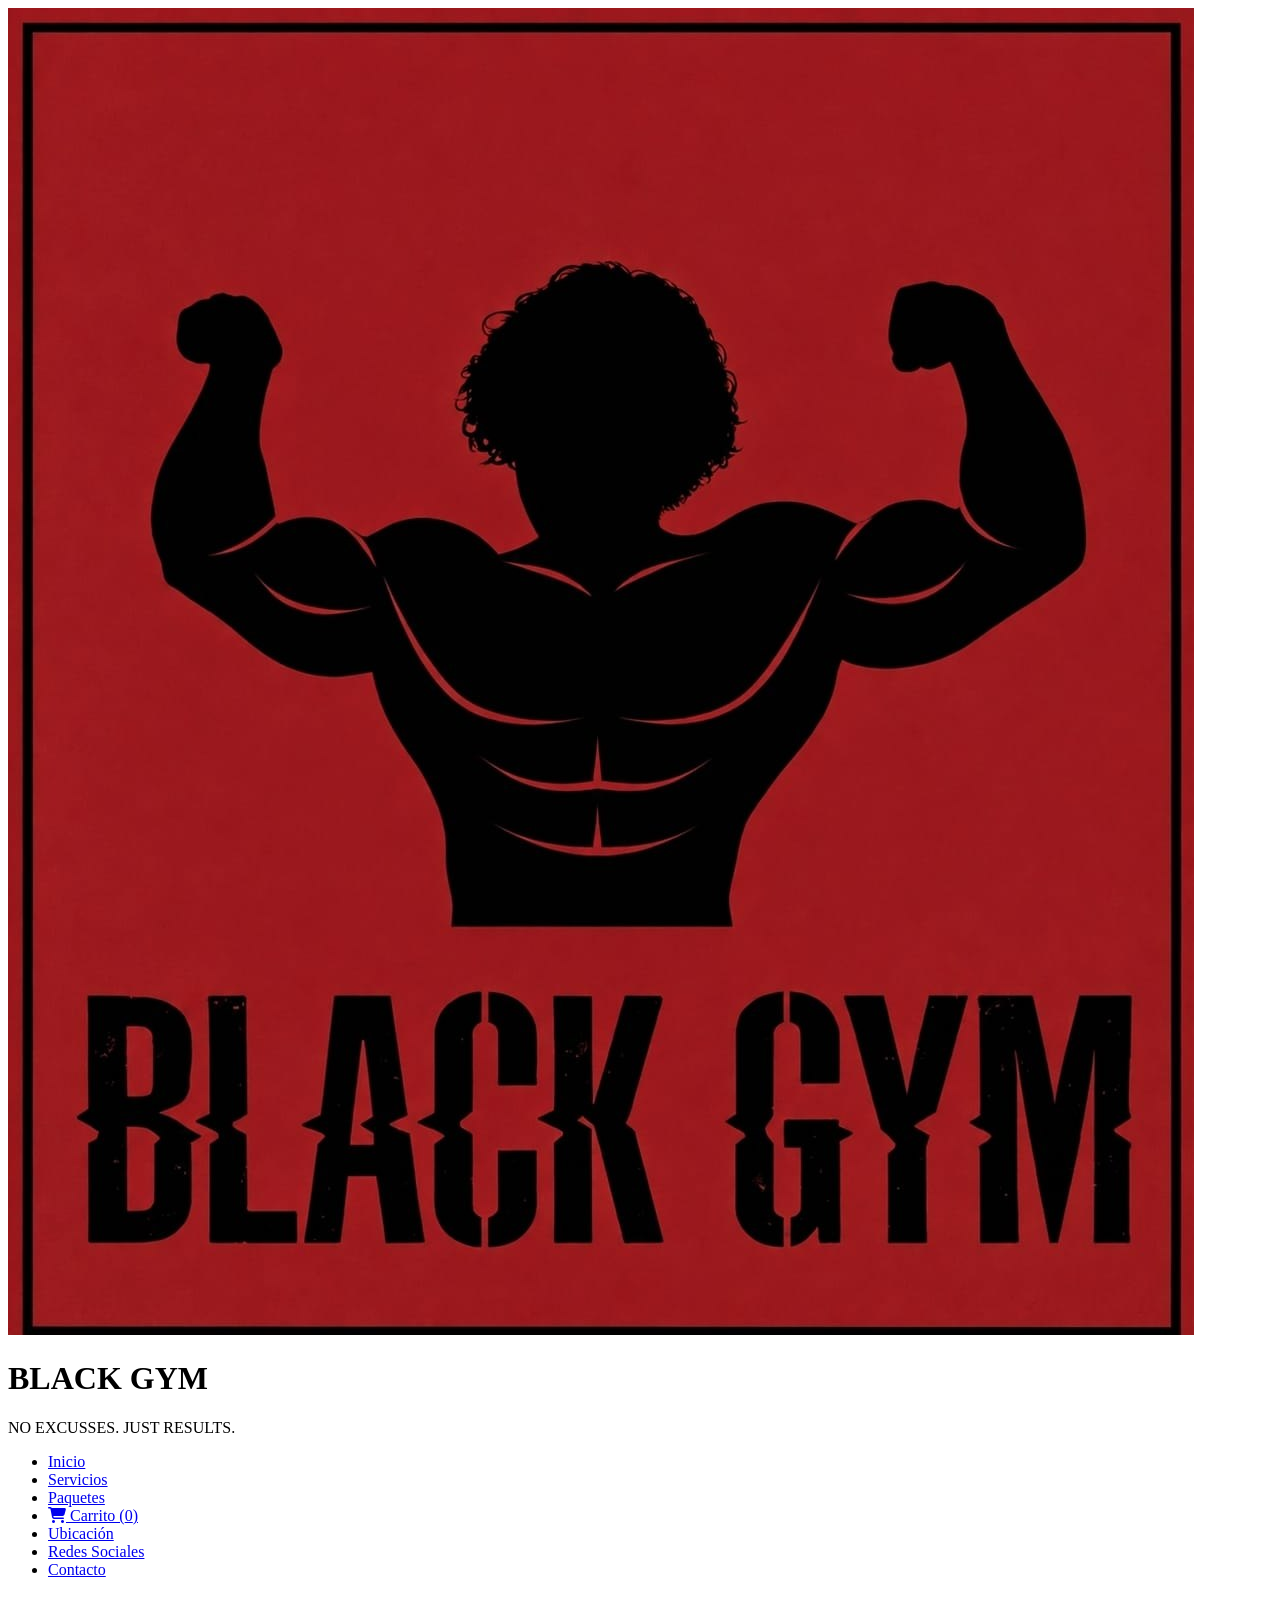
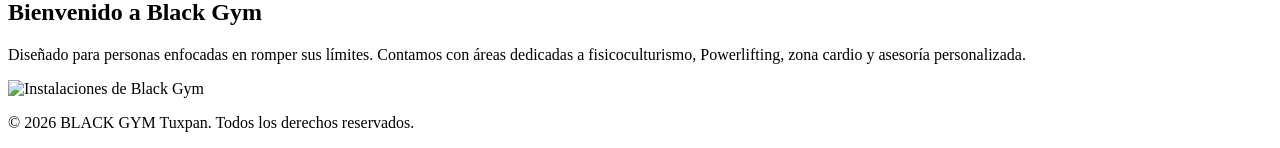
==== commit 829d2ccb: "index.html" ====
--- a/index.html
+++ b/index.html
@@ -3,1056 +3,42 @@
 <head>
     <meta charset="UTF-8">
     <meta name="viewport" content="width=device-width, initial-scale=1.0">
-    <title>BLACK GYM - Tu Gimnasio</title>
-
+    <title>BLACK GYM - Inicio</title>
     <link rel="stylesheet" href="https://cdnjs.cloudflare.com/ajax/libs/font-awesome/6.4.0/css/all.min.css">
-    
-    <style>
-        /* === ESTILOS VISUALES === */
-
-        /* Estilos generales para todo el cuerpo de la página (Tema Oscuro) */
-        body {
-            font-family: 'Segoe UI', Tahoma, Geneva, Verdana, sans-serif;
-            background-color: #121212; /* Fondo oscuro */
-            color: #ffffff;            /* Texto en color blanco */
-            margin: 0;
-            padding: 0;
-        }
-
-        /* Diseño de la franja superior (Header) */
-        header {
-            text-align: center;
-            padding: 30px 20px 10px 20px;
-            background-color: #000000;
-            border-bottom: 3px solid #ff3b30; /* Línea de acento color rojo */
-        }
-
-        /* Contenedor flexible para alinear el logo y el título juntos */
-        .logo-container {
-            display: flex;
-            align-items: center;
-            justify-content: center;
-            gap: 15px; /* Separación entre logo y texto */
-            flex-wrap: wrap;
-        }
-
-        /* Control de tamaño para la imagen de tu logo */
-        .gym-logo {
-            max-height: 80px; /* Altura máxima para no desproporcionar el encabezado */
-            width: auto;      /* Mantiene la proporción original de la imagen */
-            object-fit: contain;
-        }
-
-        /* Estilo del título principal (BLACK GYM) */
-        header h1 {
-            font-size: 3rem;
-            margin: 0;
-            letter-spacing: 4px;
-            color: #ffffff;
-            text-transform: uppercase;
-        }
-
-        /* Resalta la palabra "GYM" en color rojo */
-        header h1 span {
-            color: #ff3b30;
-        }
-
-        /* Estilo del eslogan debajo del título */
-        header p {
-            color: #aaa;
-            font-size: 1.1rem;
-            margin-top: 5px;
-        }
-
-        /* Menú de navegación */
-        nav {
-            margin-top: 25px;
-        }
-
-        /* Convierte la lista en una barra horizontal centrada */
-        nav ul {
-            list-style: none; /* Quita los puntos/viñetas de la lista */
-            padding: 0;
-            margin: 0;
-            display: flex;
-            justify-content: center;
-            flex-wrap: wrap;
-            gap: 15px; /* Espacio entre recuadros */
-        }
-
-        /* Transforma los enlaces en recuadros interactivos tipo tarjetas */
-        nav ul li a {
-            display: inline-block;
-            padding: 12px 24px;
-            background-color: #1e1e1e;
-            color: #ffffff;
-            text-decoration: none; /* Elimina el subrayado de enlace */
-            font-weight: bold;
-            text-transform: uppercase;
-            font-size: 0.9rem;
-            border: 2px solid #333333;
-            border-radius: 8px; /* Bordes redondeados */
-            transition: all 0.3s ease; /* Transición suave para la animación */
-            box-shadow: 0 4px 6px rgba(0,0,0,0.3);
-        }
-
-        /* Efecto al pasar el cursor (Hover) sobre los recuadros del menú */
-        nav ul li a:hover {
-            background-color: #ff3b30;
-            border-color: #ff3b30;
-            color: #ffffff;
-            transform: translateY(-3px); /* Eleva ligeramente el recuadro */
-            box-shadow: 0 6px 12px rgba(255, 59, 48, 0.4); /* Resplandor rojo */
-        }
-
-        /* Estructura del contenido central */
-        main {
-            max-width: 1000px; /* Ancho máximo para mantener el contenido centrado */
-            margin: 0 auto;
-            padding: 20px;
-        }
-
-        /* Diseño para cada recuadro/sección del sitio */
-        section {
-            background-color: #1e1e1e;
-            padding: 30px;
-            margin-bottom: 30px;
-            border-radius: 12px;
-            border: 1px solid #333;
-        }
-
-        /* Estilo de los títulos de cada sección */
-        h2 {
-            color: #ff3b30;
-            border-bottom: 2px solid #333;
-            padding-bottom: 10px;
-            margin-top: 0;
-            text-transform: uppercase;
-        }
-
-        /* Estilo de la imagen principal en la bienvenida */
-        .hero-img {
-            width: 100%;
-            height: 350px;
-            object-fit: cover; /* Recorta la imagen limpiamente sin deformarla */
-            border-radius: 8px;
-            margin-top: 15px;
-        }
-
-        /* Cuadro destacado para la dirección de la ubicación */
-        .address-box {
-            background-color: #2a2a2a;
-            padding: 15px;
-            border-left: 4px solid #ff3b30;
-            border-radius: 4px;
-            margin-bottom: 15px;
-        }
-
-        /* Botón estilo Google Maps */
-        .map-btn {
-            display: inline-flex;
-            align-items: center;
-            gap: 8px;
-            margin-top: 15px;
-            padding: 12px 20px;
-            background-color: #ea4335;
-            color: white;
-            text-decoration: none;
-            font-weight: bold;
-            border-radius: 6px;
-            transition: 0.3s;
-        }
-
-        .map-btn:hover {
-            background-color: #c5221f;
-        }
-
-        /* Contenedor flexible para alinear las tarjetas de redes sociales */
-        .social-container {
-            display: flex;
-            gap: 15px;
-            flex-wrap: wrap;
-            margin-top: 15px;
-        }
-
-        /* Tarjetas de acceso a redes sociales */
-        .social-card {
-            flex: 1;
-            min-width: 150px;
-            padding: 15px;
-            text-align: center;
-            background: #2a2a2a;
-            border-radius: 8px;
-            color: #fff;
-            text-decoration: none;
-            font-weight: bold;
-            display: flex;
-            align-items: center;
-            justify-content: center;
-            gap: 10px;
-            transition: 0.3s;
-            border: 1px solid #444;
-        }
-
-        .social-card:hover {
-            background: #ff3b30;
-            border-color: #ff3b30;
-        }
-
-        /* Botón destacado TikTok */
-        .share-btn {
-            display: inline-block;
-            margin-top: 15px;
-            padding: 12px 20px;
-            background-color: #ff3b30;
-            color: white;
-            text-decoration: none;
-            font-weight: bold;
-            border-radius: 6px;
-            transition: 0.3s;
-        }
-
-        .share-btn:hover {
-            background-color: #e02d22;
-        }
-
-        /* Tarjetas para la sección de Paquetes */
-        .planes-container {
-            display: flex;
-            gap: 20px;
-            flex-wrap: wrap;
-            margin-top: 20px;
-        }
-
-        .plan-card {
-            flex: 1;
-            min-width: 200px;
-            background-color: #2a2a2a;
-            padding: 20px;
-            border-radius: 10px;
-            border: 1px solid #444;
-            text-align: center;
-        }
-
-        .plan-card h3 {
-            margin-top: 0;
-            color: #ffffff;
-        }
-
-        /* Estilo para las aclaraciones entre paréntesis */
-        .nota-subtitulo {
-            display: block;
-            font-size: 0.85rem;
-            color: #ff3b30;
-            font-weight: bold;
-            margin-top: 4px;
-            text-transform: uppercase;
-        }
-
-        /* Botón interactivo para los precios */
-        .btn-precio {
-            width: 100%;
-            background-color: #ff3b30;
-            color: #ffffff;
-            font-size: 1.5rem;
-            font-weight: bold;
-            padding: 10px;
-            border: none;
-            border-radius: 6px;
-            cursor: pointer;
-            margin-top: 10px;
-            transition: background-color 0.3s, transform 0.2s;
-        }
-
-        .btn-precio:hover {
-            background-color: #e02d22;
-            transform: scale(1.05);
-        }
-
-        /* TABLA Y ESTILOS DEL CARRITO */
-        .cart-table-container {
-            overflow-x: auto;
-            margin-top: 15px;
-        }
-
-        .cart-table {
-            width: 100%;
-            border-collapse: collapse;
-            text-align: left;
-            background-color: #2a2a2a;
-            border-radius: 8px;
-            overflow: hidden;
-        }
-
-        .cart-table th, .cart-table td {
-            padding: 12px 15px;
-            border-bottom: 1px solid #444;
-        }
-
-        .cart-table th {
-            background-color: #000;
-            color: #ff3b30;
-            text-transform: uppercase;
-            font-size: 0.9rem;
-        }
-
-        .btn-eliminar {
-            background-color: #dc3545;
-            color: white;
-            border: none;
-            padding: 6px 10px;
-            border-radius: 4px;
-            cursor: pointer;
-            font-size: 0.85rem;
-            transition: 0.2s;
-        }
-
-        .btn-eliminar:hover {
-            background-color: #bd2130;
-        }
-
-        .cart-summary {
-            display: flex;
-            justify-content: space-between;
-            align-items: center;
-            margin-top: 20px;
-            padding-top: 15px;
-            border-top: 2px solid #333;
-            flex-wrap: wrap;
-            gap: 15px;
-        }
-
-        .cart-total-text {
-            font-size: 1.4rem;
-            font-weight: bold;
-        }
-
-        .cart-total-amount {
-            color: #ff3b30;
-            font-size: 1.6rem;
-        }
-
-        /* Contenedor del área de checkout (Nombre del comprador + Botones) */
-        .cart-checkout-area {
-            display: flex;
-            align-items: center;
-            gap: 12px;
-            flex-wrap: wrap;
-        }
-
-        .buyer-input-group {
-            display: flex;
-            flex-direction: column;
-            gap: 4px;
-        }
-
-        .buyer-input-group label {
-            font-size: 0.8rem;
-            color: #aaa;
-            text-transform: uppercase;
-            font-weight: bold;
-        }
-
-        .buyer-input {
-            padding: 10px 14px;
-            border-radius: 6px;
-            border: 1px solid #ff3b30;
-            background-color: #121212;
-            color: white;
-            font-size: 0.95rem;
-            outline: none;
-            min-width: 220px;
-            box-sizing: border-box;
-        }
-
-        .buyer-input:focus {
-            box-shadow: 0 0 8px rgba(255, 59, 48, 0.5);
-        }
-
-        .cart-actions {
-            display: flex;
-            gap: 10px;
-            align-items: flex-end;
-        }
-
-        .btn-cart-action {
-            padding: 12px 20px;
-            font-weight: bold;
-            border: none;
-            border-radius: 6px;
-            cursor: pointer;
-            text-transform: uppercase;
-            transition: 0.3s;
-            height: 42px;
-        }
-
-        .btn-vaciar {
-            background-color: #333;
-            color: #ccc;
-        }
-
-        .btn-vaciar:hover {
-            background-color: #444;
-            color: #fff;
-        }
-
-        .btn-comprar {
-            background-color: #28a745;
-            color: white;
-        }
-
-        .btn-comprar:hover {
-            background-color: #218838;
-        }
-
-        /* Estilos generales para las entradas del formulario estándar */
-        form input, form select, form button {
-            width: 100%;
-            padding: 12px;
-            margin-top: 8px;
-            margin-bottom: 15px;
-            border-radius: 6px;
-            border: 1px solid #444;
-            background-color: #2a2a2a;
-            color: white;
-            box-sizing: border-box;
-        }
-
-        /* Botón para enviar datos del formulario */
-        form button {
-            background-color: #ff3b30;
-            border: none;
-            font-weight: bold;
-            font-size: 1rem;
-            cursor: pointer;
-            text-transform: uppercase;
-            transition: 0.3s;
-        }
-
-        form button:hover {
-            background-color: #e02d22;
-        }
-
-        /* === VENTANA EMERGENTE (MODAL) ESTILIZADA === */
-        .modal-overlay {
-            position: fixed;
-            top: 0;
-            left: 0;
-            width: 100%;
-            height: 100%;
-            background-color: rgba(0, 0, 0, 0.85);
-            display: flex;
-            align-items: center;
-            justify-content: center;
-            opacity: 0;
-            pointer-events: none;
-            transition: opacity 0.3s ease;
-            z-index: 1000;
-        }
-
-        .modal-overlay.active {
-            opacity: 1;
-            pointer-events: auto;
-        }
-
-        .modal-box {
-            background-color: #1e1e1e;
-            border: 2px solid #ff3b30;
-            border-radius: 12px;
-            padding: 25px;
-            width: 90%;
-            max-width: 420px;
-            text-align: center;
-            box-shadow: 0 0 20px rgba(255, 59, 48, 0.4);
-            transform: translateY(-20px);
-            transition: transform 0.3s ease;
-        }
-
-        .modal-overlay.active .modal-box {
-            transform: translateY(0);
-        }
-
-        .modal-box h3 {
-            color: #ff3b30;
-            margin-top: 0;
-            font-size: 1.5rem;
-            text-transform: uppercase;
-        }
-
-        .modal-box p {
-            font-size: 1.1rem;
-            color: #ddd;
-            margin: 15px 0 15px 0;
-            line-height: 1.5;
-        }
-
-        /* Recuadro de número de pedido dentro del modal */
-        .order-badge {
-            background-color: #2a2a2a;
-            border: 1px dashed #ff3b30;
-            padding: 10px;
-            border-radius: 6px;
-            font-family: monospace;
-            font-size: 1.2rem;
-            color: #ff3b30;
-            font-weight: bold;
-            margin: 10px 0;
-        }
-
-        /* CONTROLES DE CANTIDAD (+ y -) */
-        .qty-control {
-            display: flex;
-            align-items: center;
-            justify-content: center;
-            gap: 15px;
-            margin: 20px 0;
-        }
-
-        .btn-qty {
-            background-color: #2a2a2a;
-            color: #ff3b30;
-            border: 2px solid #ff3b30;
-            font-size: 1.5rem;
-            font-weight: bold;
-            width: 45px;
-            height: 45px;
-            border-radius: 50%;
-            cursor: pointer;
-            display: flex;
-            align-items: center;
-            justify-content: center;
-            transition: 0.2s;
-        }
-
-        .btn-qty:hover {
-            background-color: #ff3b30;
-            color: #ffffff;
-        }
-
-        .qty-number {
-            font-size: 1.8rem;
-            font-weight: bold;
-            color: #ffffff;
-            min-width: 40px;
-            text-align: center;
-        }
-
-        /* ACCIONES DEL MODAL */
-        .modal-actions {
-            display: flex;
-            gap: 10px;
-            justify-content: center;
-            margin-top: 20px;
-        }
-
-        .modal-btn {
-            flex: 1;
-            background-color: #ff3b30;
-            color: white;
-            border: none;
-            padding: 12px 15px;
-            font-weight: bold;
-            border-radius: 6px;
-            cursor: pointer;
-            font-size: 0.95rem;
-            text-transform: uppercase;
-            transition: 0.3s;
-        }
-
-        .modal-btn:hover {
-            background-color: #e02d22;
-        }
-
-        .modal-btn-secondary {
-            background-color: #333;
-            color: #aaa;
-        }
-
-        .modal-btn-secondary:hover {
-            background-color: #444;
-            color: #fff;
-        }
-
-        /* Estilos del pie de página */
-        footer {
-            text-align: center;
-            padding: 20px;
-            background-color: #000;
-            color: #777;
-            font-size: 0.9rem;
-        }
-    </style>
+    <link rel="stylesheet" href="estilos.css">
 </head>
 <body>
-
     <header>
         <div class="logo-container">
             <img src="logo.png" alt="Logo BLACK GYM" class="gym-logo">
             <h1>BLACK <span>GYM</span></h1>
         </div>
-
         <p>NO EXCUSSES. JUST RESULTS.</p>
-
         <nav>
             <ul>
-                <li><a href="#inicio">Inicio</a></li>
-                <li><a href="#servicios">Servicios</a></li>
-                <li><a href="#paquetes">Paquetes</a></li>
-                <li><a href="#carrito"><i class="fa-solid fa-cart-shopping"></i> Carrito (<span id="cartCount">0</span>)</a></li>
-                <li><a href="#ubicacion">Ubicación</a></li>
-                <li><a href="#redes">Redes Sociales</a></li>
-                <li><a href="#contacto">Contacto</a></li>
+                <li><a href="index.html" class="active">Inicio</a></li>
+                <li><a href="servicios.html">Servicios</a></li>
+                <li><a href="paquetes.html">Paquetes</a></li>
+                <li><a href="carrito.html"><i class="fa-solid fa-cart-shopping"></i> Carrito (<span id="cartCount">0</span>)</a></li>
+                <li><a href="ubicacion.html">Ubicación</a></li>
+                <li><a href="redes.html">Redes Sociales</a></li>
+                <li><a href="contacto.html">Contacto</a></li>
             </ul>
         </nav>
     </header>
 
     <main>
-        <!-- Inicio -->
         <section id="inicio">
             <h2>Bienvenido a Black Gym</h2>
             <p>Diseñado para personas enfocadas en romper sus límites. Contamos con áreas dedicadas a fisicoculturismo, Powerlifting, zona cardio y asesoría personalizada.</p>
-
             <img class="hero-img" src="https://images.unsplash.com/photo-1534438327276-14e5300c3a48?w=800" alt="Instalaciones de Black Gym">
         </section>
-
-        <!-- Servicios -->
-        <section id="servicios">
-            <h2>Nuestros Servicios</h2>
-            <ul>
-                <li><strong>Área Heavy Metal:</strong> Mancuernas hasta 60kg y discos olímpicos.</li>
-                <li><strong>Cardio Zone:</strong> Caminadoras, elípticas y escaladoras de última generación.</li>
-                <li><strong>Cross Training:</strong> Jaula funcional y zona de agarre libre.</li>
-                <li><strong>Nutrición y Suplementación:</strong> Venta de suplementos y planes nutricionales.</li>
-            </ul>
-        </section>
-
-        <!-- Paquetes -->
-        <section id="paquetes">
-            <h2>Paquetes y Precios</h2>
-            <div class="planes-container">
-                <div class="plan-card">
-                    <h3>Visita <span class="nota-subtitulo">(SIN ÁREA DE POWER)</span></h3>
-                    <button class="btn-precio" onclick="abrirModalPaquete('Visita (SIN ÁREA DE POWER)', 120, 15)">$120</button>
-                </div>
-                <div class="plan-card">
-                    <h3>Visita Plus <span class="nota-subtitulo">(TODO EL ACCESO AL GYM)</span></h3>
-                    <button class="btn-precio" onclick="abrirModalPaquete('Visita Plus (TODO EL ACCESO AL GYM)', 150, 15)">$150</button>
-                </div>
-                <div class="plan-card">
-                    <h3>Semanal</h3>
-                    <button class="btn-precio" onclick="abrirModalPaquete('Semanal', 300, 25)">$300</button>
-                </div>
-                <div class="plan-card">
-                    <h3>Quincenal</h3>
-                    <button class="btn-precio" onclick="abrirModalPaquete('Quincenal', 550, 15)">$550</button>
-                </div>
-                <div class="plan-card">
-                    <h3>Mes Individual</h3>
-                    <button class="btn-precio" onclick="abrirModalPaquete('Mes Individual', 900, 120)">$900</button>
-                </div>
-                <div class="plan-card">
-                    <h3>Mes en Pareja</h3>
-                    <button class="btn-precio" onclick="abrirModalPaquete('Mes en Pareja', 1699, 35)">$1,699</button>
-                </div>
-                <div class="plan-card">
-                    <h3>Mes Familiar <span class="nota-subtitulo">(5 PERSONAS)</span></h3>
-                    <button class="btn-precio" onclick="abrirModalPaquete('Mes Familiar (5 PERSONAS)', 4099, 8)">$4,099</button>
-                </div>
-                <div class="plan-card">
-                    <h3>Bimestral</h3>
-                    <button class="btn-precio" onclick="abrirModalPaquete('Bimestral', 1700, 10)">$1,700</button>
-                </div>
-                <div class="plan-card">
-                    <h3>Semestral</h3>
-                    <button class="btn-precio" onclick="abrirModalPaquete('Semestral', 4900, 5)">$4,900</button>
-                </div>
-                <div class="plan-card">
-                    <h3>Anual</h3>
-                    <button class="btn-precio" onclick="abrirModalPaquete('Anual', 9500, 12)">$9,500</button>
-                </div>
-            </div>
-        </section>
-
-        <!-- Carrito de Compras -->
-        <section id="carrito">
-            <h2><i class="fa-solid fa-cart-shopping"></i> Carrito de Compras</h2>
-            
-            <div id="cartContent">
-                <!-- Se genera dinámicamente desde JavaScript -->
-            </div>
-        </section>
-
-        <!-- Ubicación -->
-        <section id="ubicacion">
-            <h2>¿Dónde nos ubicamos?</h2>
-            
-            <div class="address-box">
-                <p style="margin:0; font-size: 1.1rem;"><strong>📍 Dirección:</strong></p>
-                <p style="margin:5px 0 0 0; color:#ddd;">Av. Manuel Maples Arce #202, Col. Enrique Rodríguez Cano, C.P. 92880, Túxpam de Rodríguez Cano, Ver. (Zona Boulevard)</p>
-            </div>
-
-            <p><strong>Horarios:</strong> Lunes a Viernes (5:00 AM - 11:00 PM) | Sábados (6:00 AM - 6:00 PM)</p>
-            
-            <div style="border-radius: 8px; overflow: hidden; margin-top: 15px;">
-                <iframe 
-                    src="https://maps.google.com/maps?q=20.9418320,-97.3780410&hl=es&z=17&output=embed" 
-                    width="100%" 
-                    height="350" 
-                    style="border:0;" 
-                    allowfullscreen="" 
-                    loading="lazy">
-                </iframe>
-            </div>
-
-            <div style="margin-top: 15px;">
-                <a href="https://www.google.com/maps?q=20.9418320,-97.3780410" target="_blank" class="map-btn">
-                    <i class="fa-solid fa-location-dot"></i> Abrir en Google Maps GPS
-                </a>
-            </div>
-        </section>
-
-        <!-- Redes Sociales -->
-        <section id="redes">
-            <h2>Comunidad & Redes Sociales</h2>
-            <p>Sigue nuestras cuentas oficiales para conocer los retos de la semana y rutinas diarias:</p>
-
-            <div class="social-container">
-                <a href="https://www.instagram.com/blackgym544?stkn=MWdtNTJtaThpcWppag==" target="_blank" class="social-card">
-                    <i class="fa-brands fa-instagram fa-lg"></i> Instagram
-                </a>
-                <a href="https://www.facebook.com/share/19e7so1coJ/" target="_blank" class="social-card">
-                    <i class="fa-brands fa-facebook fa-lg"></i> Facebook
-                </a>
-                <a href="https://www.tiktok.com/@black.gym98?_r=1&_t=ZS-99eXTjdkThA" target="_blank" class="social-card">
-                    <i class="fa-brands fa-tiktok fa-lg"></i> TikTok
-                </a>
-            </div>
-
-            <div style="margin-top: 25px;">
-                <p>¿Quieres ver nuestras rutinas y videos motivacionales?</p>
-                <a href="https://www.tiktok.com/@black.gym98?_r=1&_t=ZS-99eXTjdkThA" target="_blank" class="share-btn">
-                    <i class="fa-brands fa-tiktok"></i> Ver contenido en TikTok
-                </a>
-            </div>
-        </section>
-
-        <!-- Formulario -->
-        <section id="contacto">
-            <h2>Pase Gratis por 1 Día</h2>
-            <p>Llena tus datos para obtener tu pase de prueba en Black Gym:</p>
-            
-            <form id="paseForm">
-                <label for="nombre">Nombre Completo:</label>
-                <input type="text" id="nombre" name="nombre" placeholder="Ej. Carlos Pérez" required>
-
-                <label for="telefono">Teléfono de Contacto:</label>
-                <input type="tel" id="telefono" name="telefono" placeholder="Ej. 7831234567" required>
-
-                <label for="horario">Horario habitual de entrenamiento:</label>
-                <select id="horario" name="horario">
-                    <option value="manana">Mañana (5:00 AM - 12:00 PM)</option>
-                    <option value="tarde">Tarde (12:00 PM - 6:00 PM)</option>
-                    <option value="noche">Noche (6:00 PM - 11:00 PM)</option>
-                </select>
-
-                <button type="submit">Obtener mi Pase Gratis</button>
-            </form>
-        </section>
     </main>
-
-    <!-- VENTANA EMERGENTE INTEGRADA EN LA PÁGINA -->
-    <div id="customModal" class="modal-overlay">
-        <div class="modal-box">
-            <h3 id="modalTitle">Paquete</h3>
-            <div id="modalBody">
-                <!-- Se llena dinámicamente con JS -->
-            </div>
-        </div>
-    </div>
 
     <footer>
         <p>© 2026 BLACK GYM Tuxpan. Todos los derechos reservados.</p>
     </footer>
 
-    <!-- Script JavaScript -->
-    <script>
-        // Variables globales para el paquete activo y el carrito
-        let paqueteActual = '';
-        let precioActual = 0;
-        let stockDisponible = 0;
-        let cantidadSeleccionada = 1;
-        
-        // Obtener el carrito guardado o iniciar uno vacío
-        let carrito = JSON.parse(localStorage.getItem('blackgym_carrito')) || [];
-
-        // Inicializar el carrito al cargar la página
-        renderizarCarrito();
-
-        // Abrir la ventana modal al presionar un precio
-        function abrirModalPaquete(nombrePaquete, precio, cantidadInicial) {
-            paqueteActual = nombrePaquete;
-            precioActual = precio;
-            let llaveStorage = 'stock_' + nombrePaquete;
-            let disponibles = localStorage.getItem(llaveStorage);
-
-            if (disponibles === null) {
-                disponibles = cantidadInicial;
-                localStorage.setItem(llaveStorage, disponibles);
-            }
-
-            stockDisponible = parseInt(disponibles);
-            cantidadSeleccionada = stockDisponible > 0 ? 1 : 0;
-
-            document.getElementById('modalTitle').innerText = 'Paquete ' + nombrePaquete;
-            
-            actualizarContenidoModal();
-            document.getElementById('customModal').classList.add('active');
-        }
-
-        // Renderizar el contenido dinámico del modal
-        function actualizarContenidoModal() {
-            const body = document.getElementById('modalBody');
-
-            if (stockDisponible <= 0) {
-                body.innerHTML = `
-                    <p style="color: #ff3b30; font-weight: bold;">⚠️ Lo sentimos, este paquete está agotado por el momento.</p>
-                    <div class="modal-actions">
-                        <button class="modal-btn modal-btn-secondary" onclick="cerrarModal()">Cerrar</button>
-                    </div>
-                `;
-                return;
-            }
-
-            body.innerHTML = `
-                <p>Precio Unitario: <strong>$${precioActual.toLocaleString()}</strong></p>
-                <p style="font-size: 0.95rem; color: #aaa;">Quedan <strong>${stockDisponible}</strong> paquete(s) disponible(s).</p>
-                
-                <div class="qty-control">
-                    <button class="btn-qty" onclick="cambiarCantidad(-1)">-</button>
-                    <span class="qty-number" id="qtyText">${cantidadSeleccionada}</span>
-                    <button class="btn-qty" onclick="cambiarCantidad(1)">+</button>
-                </div>
-
-                <div class="modal-actions">
-                    <button class="modal-btn modal-btn-secondary" onclick="cerrarModal()">Cancelar</button>
-                    <button class="modal-btn" onclick="agregarAlCarrito()"><i class="fa-solid fa-cart-shopping"></i> Agregar al Carrito</button>
-                </div>
-            `;
-        }
-
-        // Modificar la cantidad elegida con los botones + y -
-        function cambiarCantidad(cambio) {
-            let nuevaCantidad = cantidadSeleccionada + cambio;
-
-            if (nuevaCantidad >= 1 && nuevaCantidad <= stockDisponible) {
-                cantidadSeleccionada = nuevaCantidad;
-                document.getElementById('qtyText').innerText = cantidadSeleccionada;
-            }
-        }
-
-        // Agregar producto seleccionado al carrito
-        function agregarAlCarrito() {
-            // Descontar del stock disponible local
-            stockDisponible -= cantidadSeleccionada;
-            localStorage.setItem('stock_' + paqueteActual, stockDisponible);
-
-            // Verificar si el producto ya existía en el carrito
-            let itemExistente = carrito.find(item => item.nombre === paqueteActual);
-
-            if (itemExistente) {
-                itemExistente.cantidad += cantidadSeleccionada;
-                itemExistente.subtotal = itemExistente.cantidad * itemExistente.precio;
-            } else {
-                carrito.push({
-                    nombre: paqueteActual,
-                    precio: precioActual,
-                    cantidad: cantidadSeleccionada,
-                    subtotal: cantidadSeleccionada * precioActual
-                });
-            }
-
-            guardarYActualizarCarrito();
-
-            const body = document.getElementById('modalBody');
-            body.innerHTML = `
-                <p style="color: #28a745; font-size: 1.2rem; font-weight: bold;">¡Agregado con éxito!</p>
-                <p>Se han añadido <strong>${cantidadSeleccionada}</strong> paquete(s) de <strong>${paqueteActual}</strong> al carrito.</p>
-                <div class="modal-actions">
-                    <button class="modal-btn" onclick="cerrarModal()">Aceptar</button>
-                </div>
-            `;
-        }
-
-        // Renderizar tabla del carrito de compras
-        function renderizarCarrito() {
-            const container = document.getElementById('cartContent');
-            const cartCountElement = document.getElementById('cartCount');
-
-            let totalItems = 0;
-            let totalPagar = 0;
-
-            carrito.forEach(item => {
-                totalItems += item.cantidad;
-                totalPagar += item.subtotal;
-            });
-
-            cartCountElement.innerText = totalItems;
-
-            if (carrito.length === 0) {
-                container.innerHTML = `<p style="color: #aaa; text-align: center; padding: 20px;">Tu carrito está vacío actualmente. Elige un paquete arriba para comenzar.</p>`;
-                return;
-            }
-
-            let html = `
-                <div class="cart-table-container">
-                    <table class="cart-table">
-                        <thead>
-                            <tr>
-                                <th>Paquete</th>
-                                <th>Precio U.</th>
-                                <th>Cant.</th>
-                                <th>Subtotal</th>
-                                <th>Acción</th>
-                            </tr>
-                        </thead>
-                        <tbody>
-            `;
-
-            carrito.forEach((item, index) => {
-                html += `
-                    <tr>
-                        <td><strong>${item.nombre}</strong></td>
-                        <td>$${item.precio.toLocaleString()}</td>
-                        <td>${item.cantidad}</td>
-                        <td>$${item.subtotal.toLocaleString()}</td>
-                        <td><button class="btn-eliminar" onclick="eliminarDelCarrito(${index})"><i class="fa-solid fa-trash"></i></button></td>
-                    </tr>
-                `;
-            });
-
-            html += `
-                        </tbody>
-                    </table>
-                </div>
-
-                <div class="cart-summary">
-                    <div class="cart-total-text">
-                        Total a pagar: <span class="cart-total-amount">$${totalPagar.toLocaleString()}</span>
-                    </div>
-                    
-                    <div class="cart-checkout-area">
-                        <div class="buyer-input-group">
-                            <label for="nombreComprador">Nombre del Comprador:</label>
-                            <input type="text" id="nombreComprador" class="buyer-input" placeholder="Ingresa tu nombre completo">
-                        </div>
-                        <div class="cart-actions">
-                            <button class="btn-cart-action btn-vaciar" onclick="vaciarCarrito()">Vaciar</button>
-                            <button class="btn-cart-action btn-comprar" onclick="procesarCompra()">Finalizar Compra</button>
-                        </div>
-                    </div>
-                </div>
-            `;
-
-            container.innerHTML = html;
-        }
-
-        // Eliminar un producto individual del carrito
-        function eliminarDelCarrito(index) {
-            let item = carrito[index];
-            
-            // Devolver stock
-            let stockActual = parseInt(localStorage.getItem('stock_' + item.nombre) || 0);
-            localStorage.setItem('stock_' + item.nombre, stockActual + item.cantidad);
-
-            carrito.splice(index, 1);
-            guardarYActualizarCarrito();
-        }
-
-        // Vaciar todo el carrito
-        function vaciarCarrito() {
-            // Devolver todo el stock acumulado
-            carrito.forEach(item => {
-                let stockActual = parseInt(localStorage.getItem('stock_' + item.nombre) || 0);
-                localStorage.setItem('stock_' + item.nombre, stockActual + item.cantidad);
-            });
-
-            carrito = [];
-            guardarYActualizarCarrito();
-        }
-
-        // Finalizar pedido con generación de Folio/Número de Pedido
-        function procesarCompra() {
-            const inputComprador = document.getElementById('nombreComprador');
-            const nombreComprador = inputComprador ? inputComprador.value.trim() : '';
-
-            if (!nombreComprador) {
-                alert("Por favor, ingresa el nombre del comprador para completar el pedido.");
-                if (inputComprador) inputComprador.focus();
-                return;
-            }
-
-            // Generar número de pedido secuencial
-            let contadorPedido = parseInt(localStorage.getItem('contadorPedidosBG') || 100);
-            contadorPedido++;
-            localStorage.setItem('contadorPedidosBG', contadorPedido);
-
-            const numPedido = `BG-${new Date().getFullYear()}-${contadorPedido}`;
-
-            document.getElementById('modalTitle').innerText = '¡Compra Exitosa!';
-            document.getElementById('modalBody').innerHTML = `
-                <p style="color: #28a745; font-weight: bold; font-size: 1.2rem; margin-bottom: 5px;">¡Gracias por tu compra!</p>
-                <p style="margin-top: 5px;">Comprador: <strong>${nombreComprador}</strong></p>
-                
-                <div class="order-badge">
-                    N° DE PEDIDO: ${numPedido}
-                </div>
-
-                <p style="font-size: 0.95rem; color: #ccc;">Tu pedido ha sido procesado con éxito. Muestra este número de pedido en recepción para la entrega de tu pase o activación.</p>
-                
-                <div class="modal-actions">
-                    <button class="modal-btn" onclick="cerrarModal()">Aceptar</button>
-                </div>
-            `;
-
-            carrito = [];
-            guardarYActualizarCarrito();
-            document.getElementById('customModal').classList.add('active');
-        }
-
-        // Guardar cambios en el localStorage y refrescar la interfaz
-        function guardarYActualizarCarrito() {
-            localStorage.setItem('blackgym_carrito', JSON.stringify(carrito));
-            renderizarCarrito();
-        }
-
-        function cerrarModal() {
-            document.getElementById('customModal').classList.remove('active');
-        }
-
-        // Control del formulario Pase Gratis
-        document.getElementById('paseForm').addEventListener('submit', function(event) {
-            event.preventDefault();
-
-            const nombre = document.getElementById('nombre').value;
-            let contador = localStorage.getItem('contadorPases') || 0;
-            
-            contador++;
-            localStorage.setItem('contadorPases', contador);
-
-            document.getElementById('modalTitle').innerText = '¡Pase Registrado!';
-            document.getElementById('modalBody').innerHTML = `
-                <p>¡Felicidades, <strong>${nombre}</strong>!</p>
-                <p>Tu pase de prueba ha sido registrado con éxito.</p>
-                <p style="font-size: 0.95rem; color: #ff3b30;">Eres la persona registrada <strong>#${contador}</strong></p>
-                <div class="modal-actions">
-                    <button class="modal-btn" onclick="cerrarModal()">Aceptar</button>
-                </div>
-            `;
-            
-            document.getElementById('customModal').classList.add('active');
-            this.reset();
-        });
-    </script>
-
+    <script src="script.js"></script>
 </body>
 </html>
